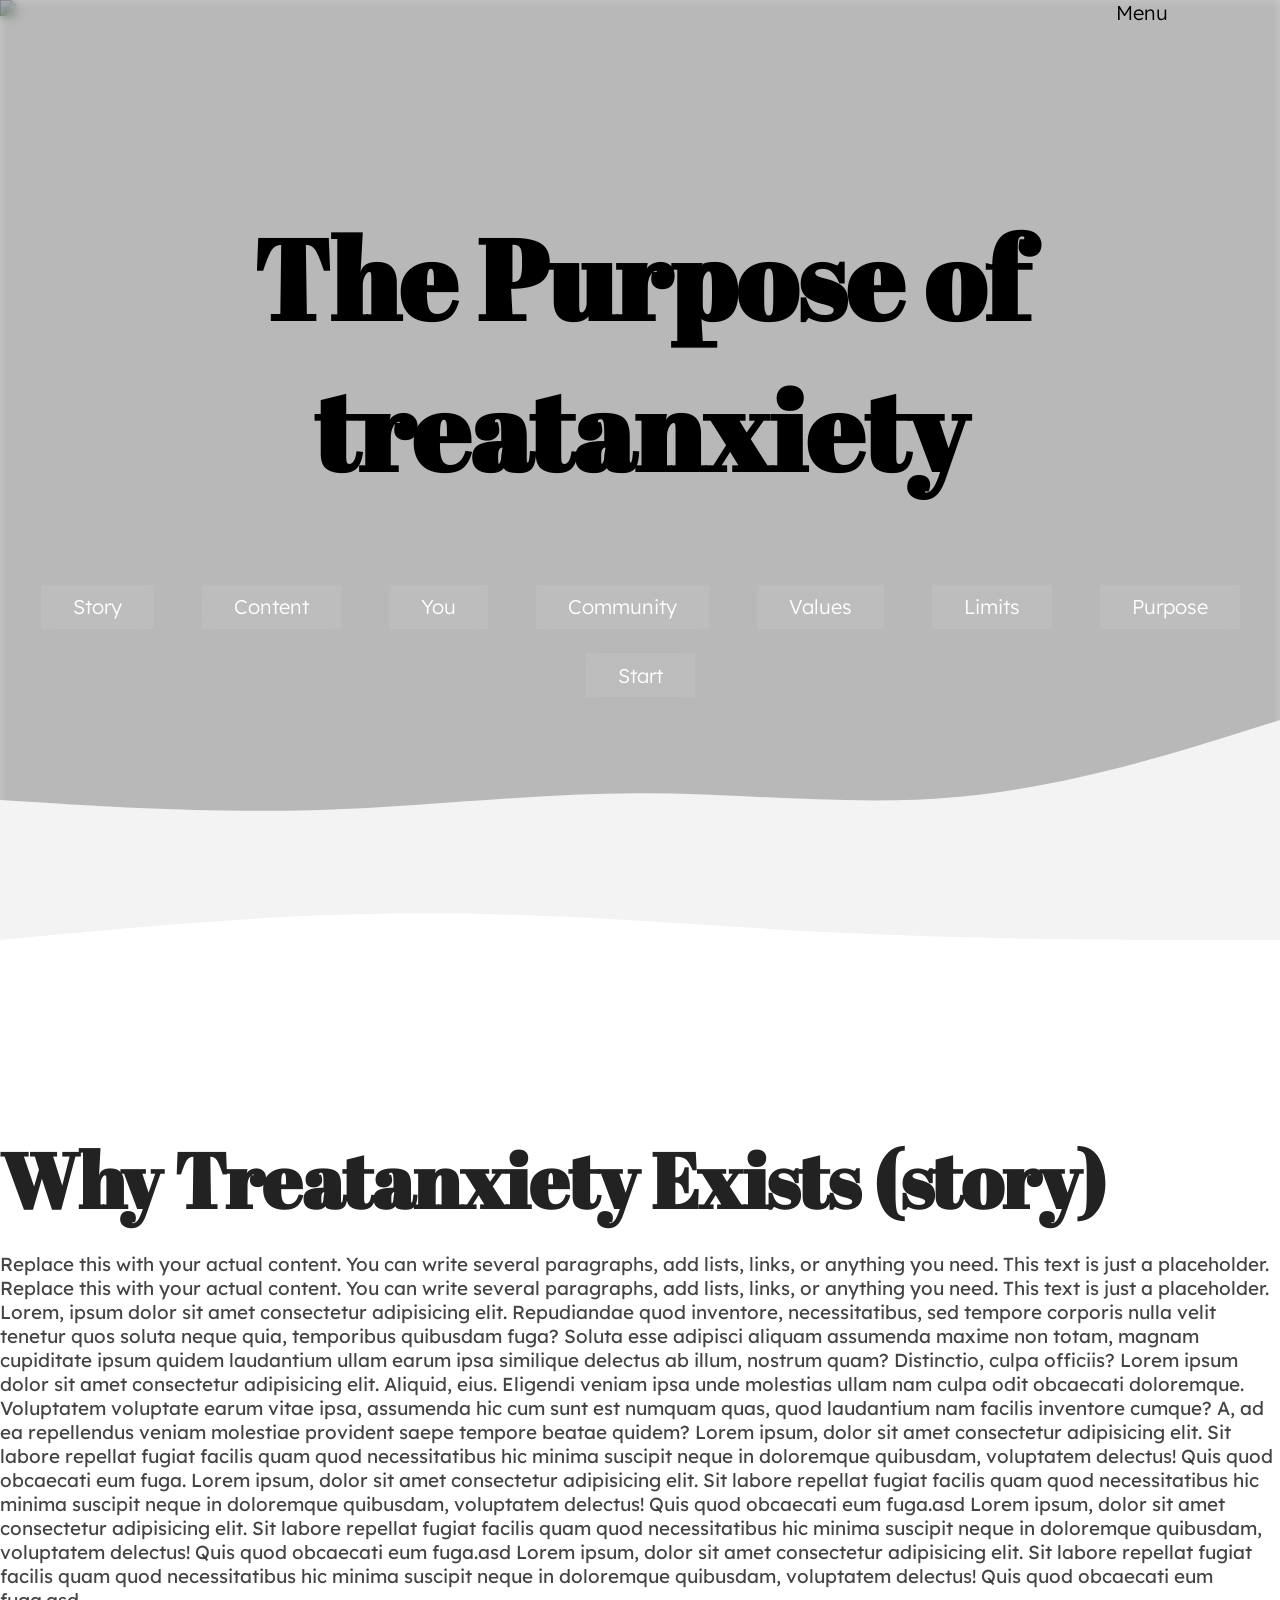
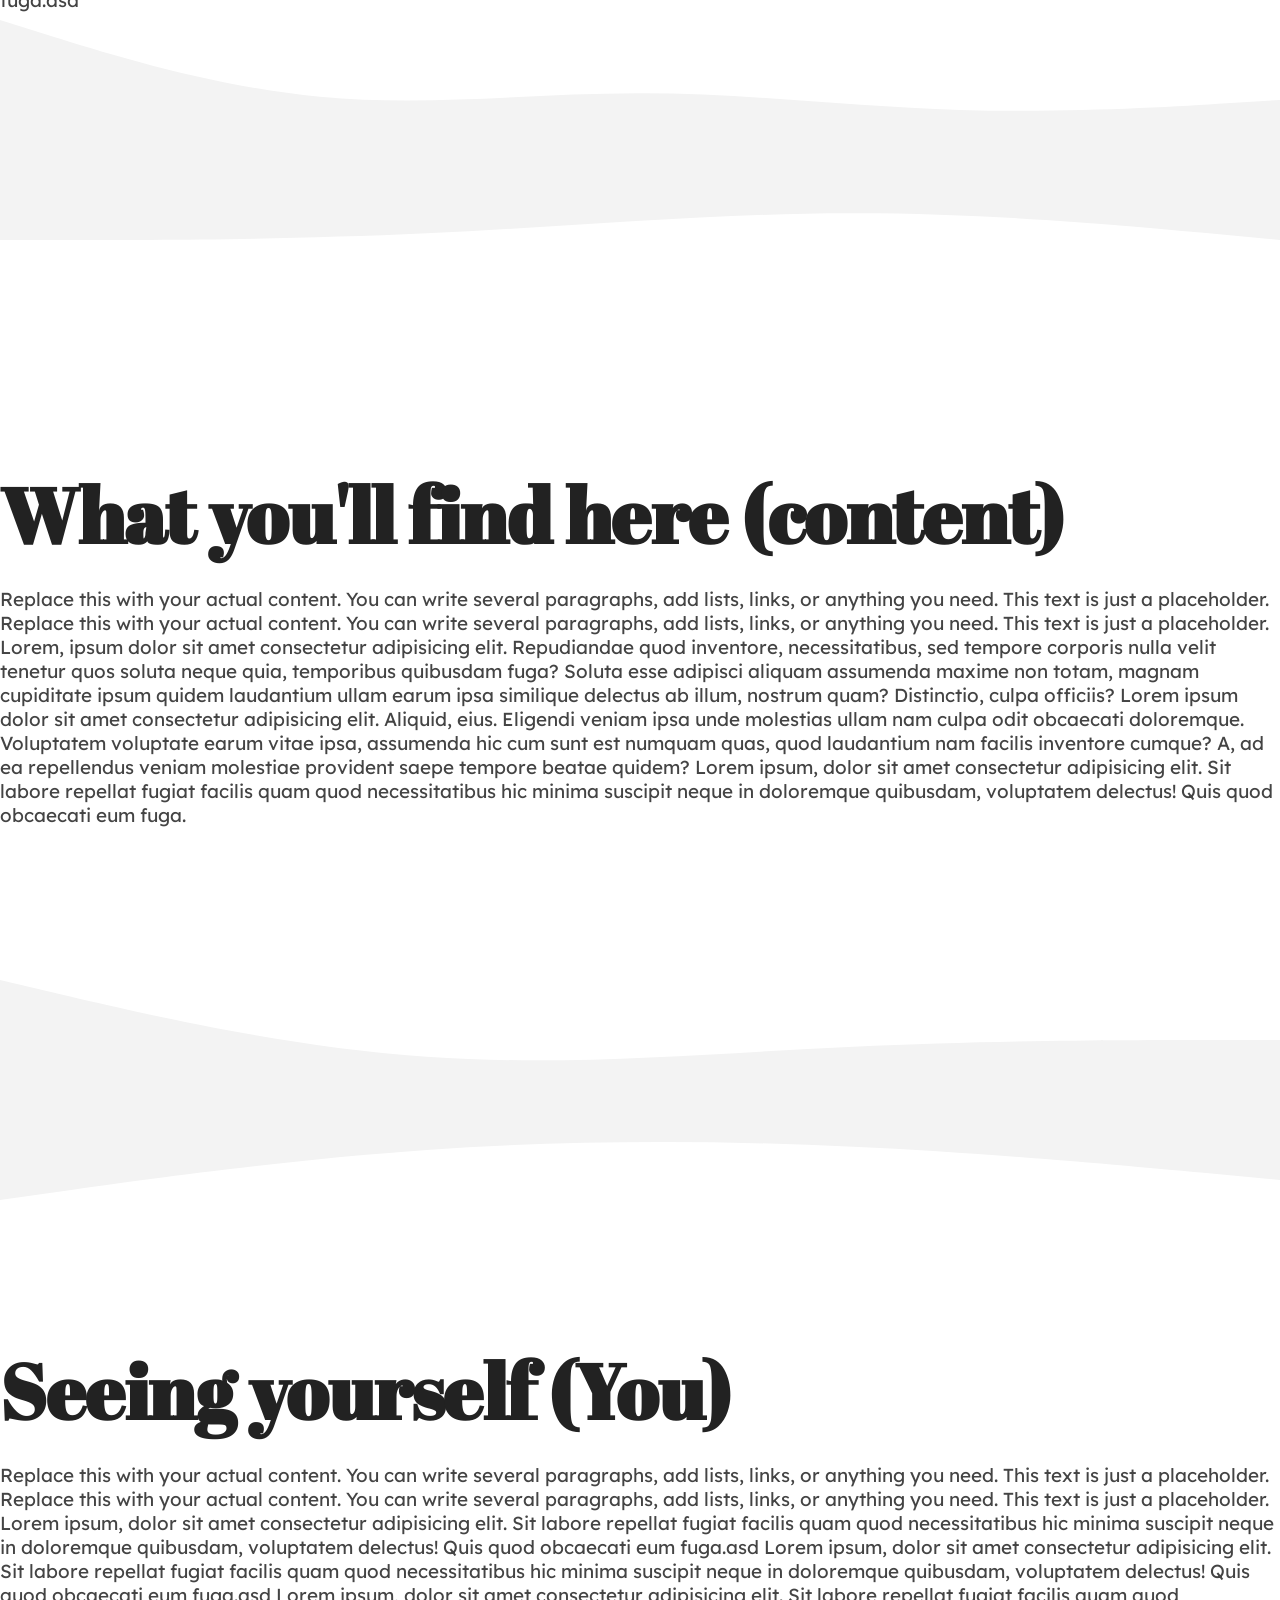
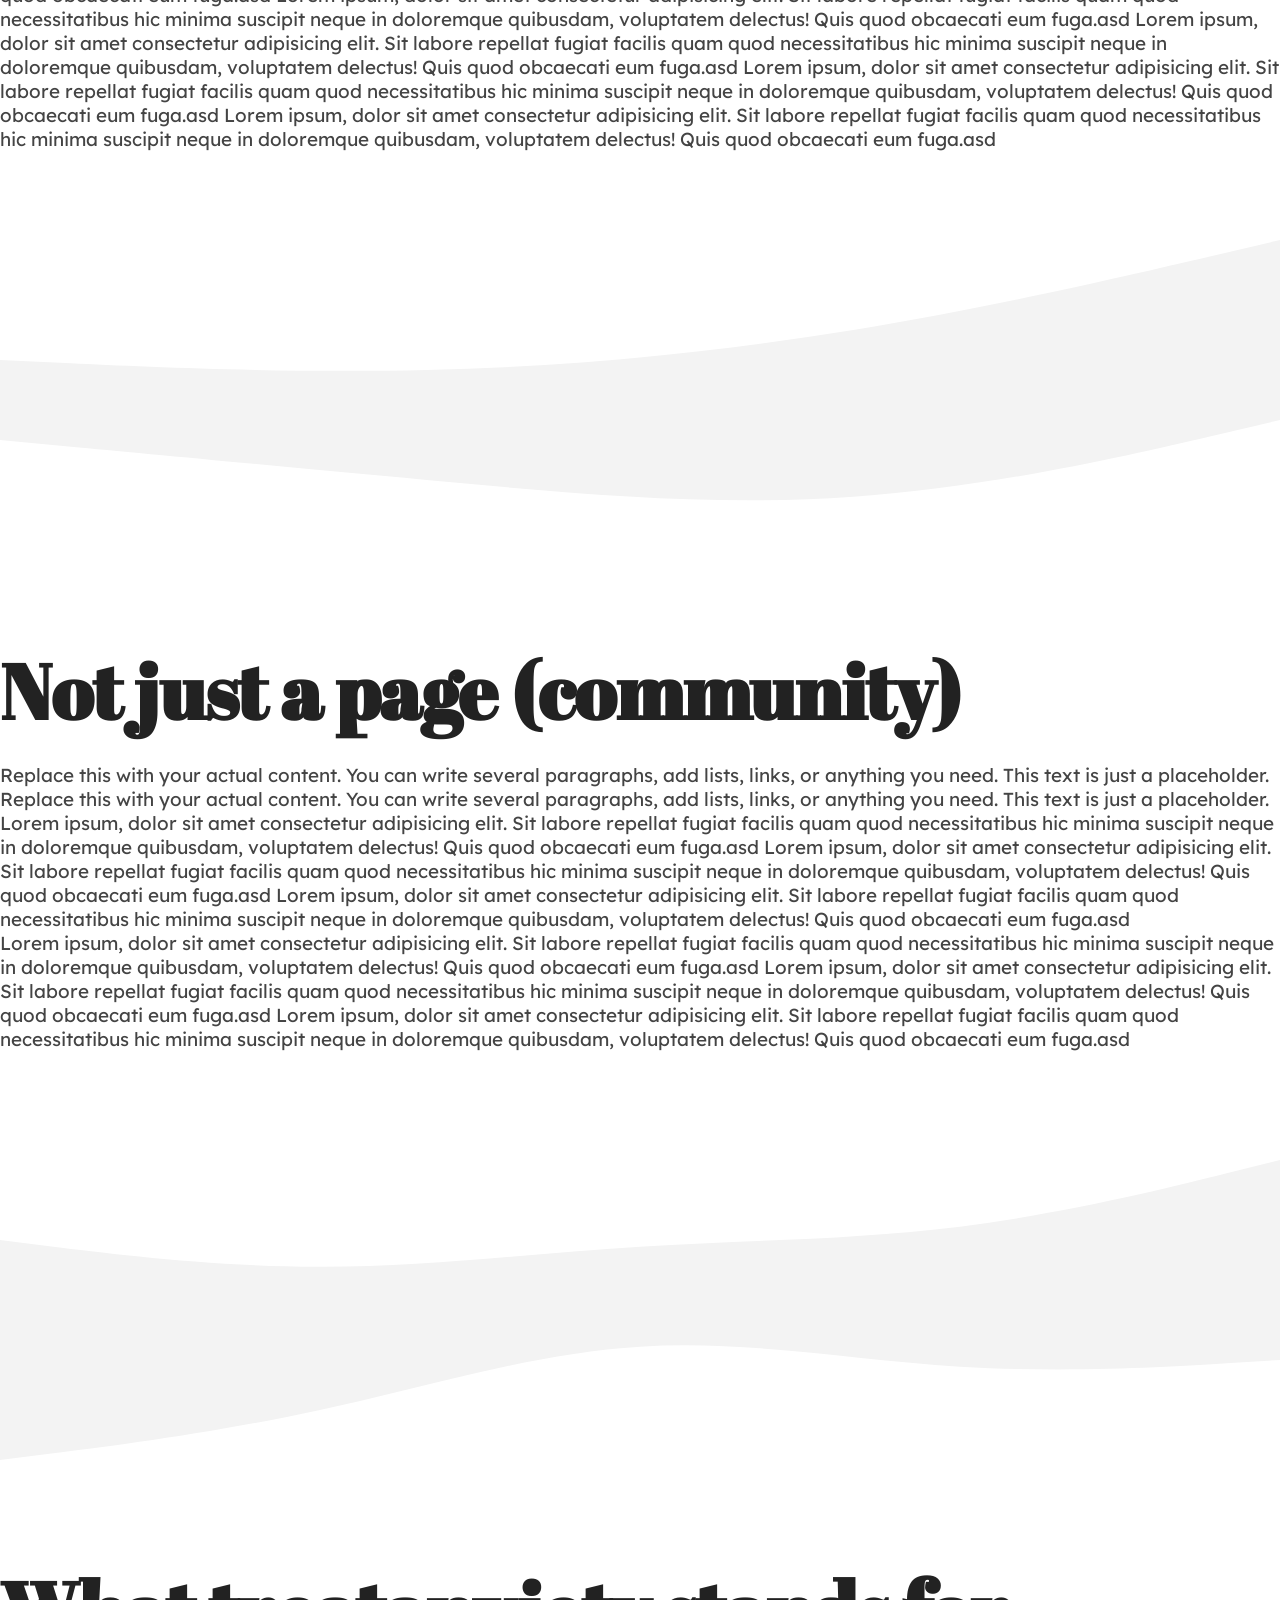
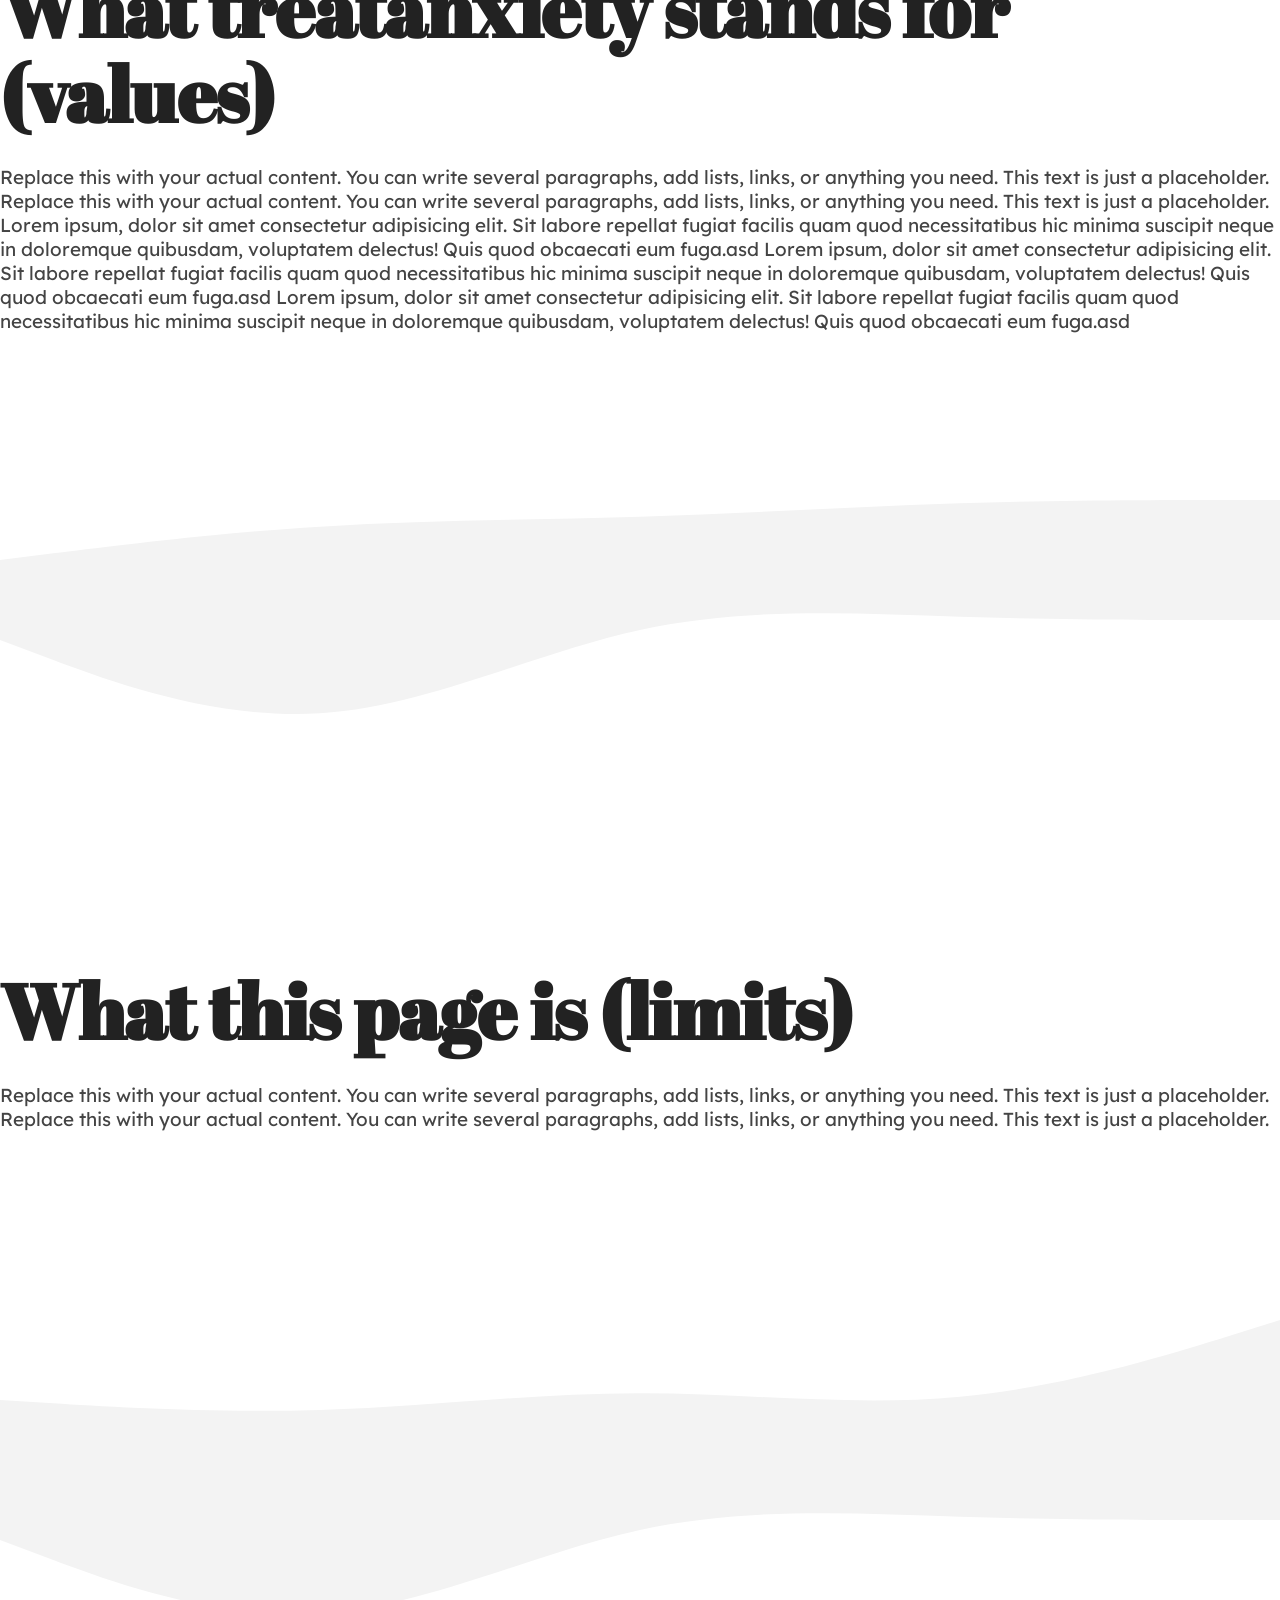
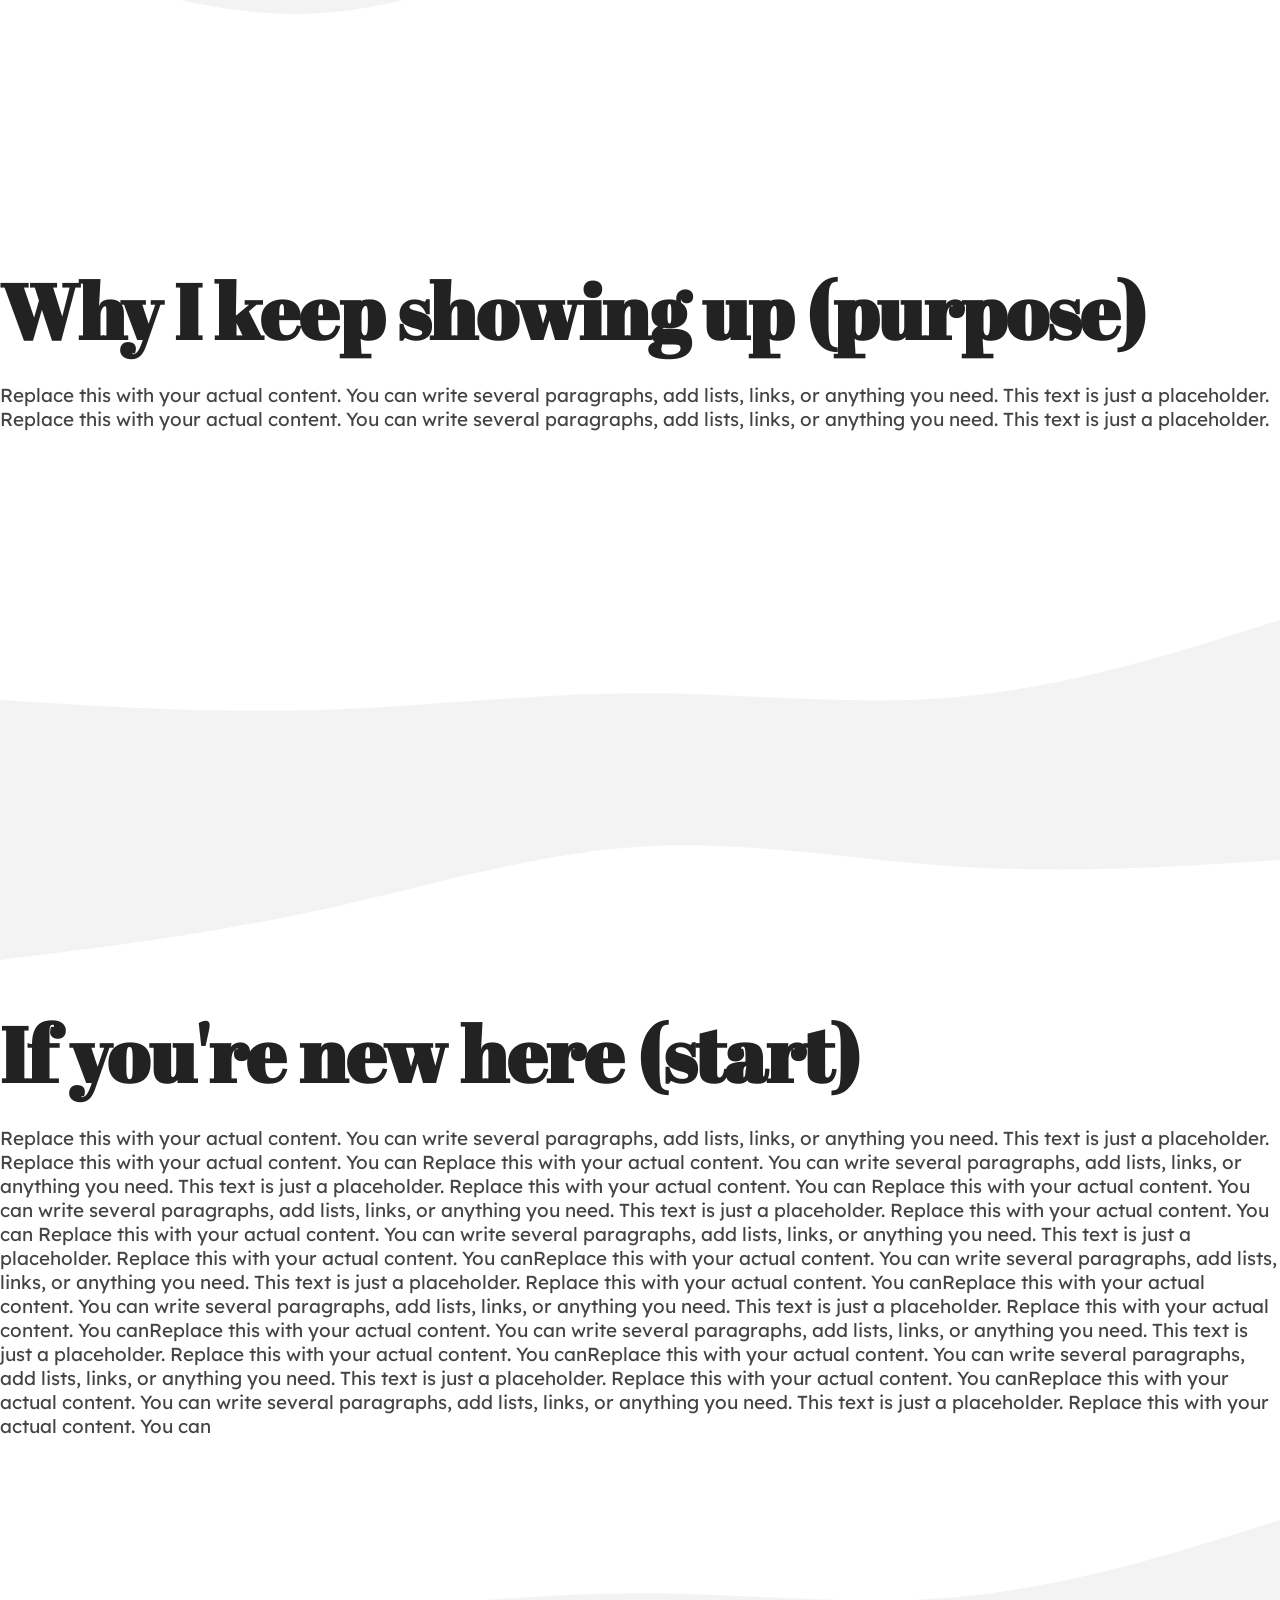
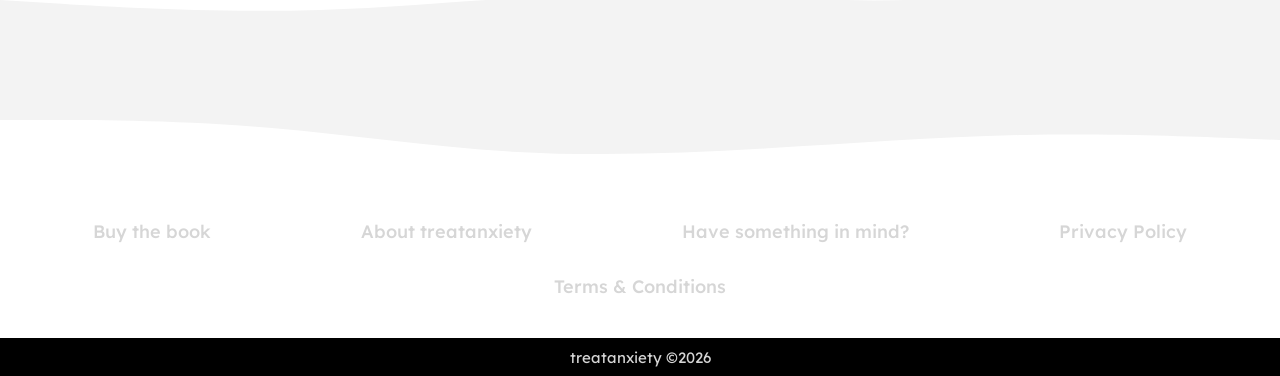
==== about.html @ 7ce5cda8 "Add files via upload" ====
<!DOCTYPE html>
<html lang="en">

<head>
    <meta charset="UTF-8" />
    <meta name="viewport" content="width=device-width, initial-scale=1.0" />
    <title>About</title>
    <link rel="preconnect" href="https://fonts.googleapis.com">
    <link rel="preconnect" href="https://fonts.gstatic.com" crossorigin>

    <link
        href="https://fonts.googleapis.com/css2?family=Abril+Fatface&family=Lexend+Deca:wght@100..900&family=Lobster&family=Quicksand:wght@300..700&display=swap"
        rel="stylesheet">
    <link rel="stylesheet" href="about.css">
</head>

<body>

    <div class="top-nav">
        <div class="wrapper">
            <div class="logo-icon">
                <a href="/">
                    <img src="/images/logo/logo-tra.png" alt="">
                </a>
            </div>

            <div class="right-icons">
                <div class="menu-dropdown-wrapper">
                    <a href="#" class="menu-trigger">Menu</a>
                    <div class="dropdown-menu">
                        <ul>
                            <li>
                                <a href="/book.html">Buy the book</a>
                            </li>
                            <li>
                                <a href="#">Read the blogs</a>
                            </li>
                            <li>
                                <a href="#">About treatanxiety</a>
                            </li>
                            <li>
                                <a href="/contact.html">Have something in mind?</a>
                            </li>
                            <!-- <div class="search-container">
                                <div class="blog-search">
                                    <input type="text">
                                    <input type="submit" value="Search">
                                </div>
                            </div>
                            <div class="search-icon">
                                <img src="/images/icons/search.png" alt="">
                            </div> -->
                        </ul>
                    </div>
                </div>


                <div class="instagram-icon">
                    <img src="/images/icons/instagram.png" alt="">
                </div>
            </div>

            <div class="mobile-menu-icon">
                <img src="images/icons/menu-icon.png" alt="">
            </div>

            <div class="mobile-menu-container">
                <div class="mobile-menu-levels">

                    <!-- Level 1 – what shows first -->
                    <div class="menu-level level-1">
                        <ul>
                            <li class="has-submenu">
                                <a href="#" class="submenu-trigger">Menu <span class="arrow">›</span></a>
                            </li>
                            <!-- <li class="search-item">
                                <div class="search-container">
                                    <div class="blog-search">
                                        <input type="text" placeholder="Search...">
                                        <input type="submit" value="Search">
                                    </div>
                                </div>
                            </li> -->
                            <div class="instagram-icon">
                                <img src="images/icons/instagram.png" alt="Instagram">
                            </div>
                        </ul>
                    </div>

                    <!-- Level 2 – only appears after clicking Menu › -->
                    <div class="menu-level level-2">
                        <ul>
                            <li class="back-item">
                                <a href="#" class="back-trigger"><span class="arrow">‹</span> Back</a>
                            </li>
                            <li><a href="/book.html">Buy the book</a></li>
                            <li><a href="#">Read the blogs</a></li>
                            <li><a href="#">About treatanxiety</a></li>
                            <li><a href="/contact.html">Have something in mind?</a></li>
                        </ul>
                    </div>

                </div>
            </div>

            <div class="menu-close-icon">
                <img src="images/icons/close.png" alt="Close">
            </div>

        </div>
    </div>

    <header class="hero">
        <img src="/images/img/about.jpg" alt="Background" class="background">

        <div class="hero-content">

            <h1>
                The Purpose of treatanxiety
            </h1>
            <div class="modals">
                <li>
                    <a href="#story">Story</a>
                </li>
                <li>
                    <a href="#content">Content</a>
                </li>
                <li>
                    <a href="#you">You</a>
                </li>
                <li>
                    <a href="#community">Community</a>
                </li>
                <li>
                    <a href="#values">Values</a>
                </li>
                <li>
                    <a href="#limits">Limits</a>

                </li>
                <li>
                    <a href="#purpose">Purpose</a>
                </li>
                <li>
                    <a href="#start">Start</a>

                </li>
            </div>
        </div>
        <div class="wave-bottom">
            <svg xmlns="http://www.w3.org/2000/svg" viewBox="0 0 1440 320" preserveAspectRatio="none">
                <path fill="#f3f3f3" fill-opacity="1"
                    d="M0,160L60,165.3C120,171,240,181,360,176C480,171,600,149,720,149.3C840,149,960,171,1080,154.7C1200,139,1320,85,1380,58.7L1440,32L1440,320L1380,320C1320,320,1200,320,1080,320C960,320,840,320,720,320C600,320,480,320,360,320C240,320,120,320,60,320L0,320Z">
                </path>
            </svg>
        </div>
    </header>

    <main>

        <section class="section" id="story">
            <div class="wave-top">
                <svg xmlns="http://www.w3.org/2000/svg" viewBox="0 0 1440 320" preserveAspectRatio="none">
                    <path fill="#f3f3f3" fill-opacity="1"
                        d="M0,64L80,53.3C160,43,320,21,480,21.3C640,21,800,43,960,53.3C1120,64,1280,64,1360,64L1440,64L1440,0L1360,0C1280,0,1120,0,960,0C800,0,640,0,480,0C320,0,160,0,80,0L0,0Z">
                    </path>
                </svg>
            </div>

            <div class="section-content" >
                <h2>Why Treatanxiety Exists (story)</h2>
                <p>Replace this with your actual content. You can write several paragraphs, add lists, links, or
                    anything you need. This text is just a placeholder. Replace this with your actual content. You can
                    write several paragraphs, add lists, links, or anything you need. This text is just a placeholder.
                    Lorem, ipsum dolor sit amet consectetur adipisicing elit. Repudiandae quod inventore,
                    necessitatibus, sed tempore corporis nulla velit tenetur quos soluta neque quia, temporibus
                    quibusdam fuga? Soluta esse adipisci aliquam assumenda maxime non totam, magnam cupiditate ipsum
                    quidem laudantium ullam earum ipsa similique delectus ab illum, nostrum quam? Distinctio, culpa
                    officiis?
                    Lorem ipsum dolor sit amet consectetur adipisicing elit. Aliquid, eius. Eligendi veniam ipsa unde
                    molestias ullam nam culpa odit obcaecati doloremque. Voluptatem voluptate earum vitae ipsa,
                    assumenda hic cum sunt est numquam quas, quod laudantium nam facilis inventore cumque? A, ad ea
                    repellendus veniam molestiae provident saepe tempore beatae quidem?
                    Lorem ipsum, dolor sit amet consectetur adipisicing elit. Sit labore repellat fugiat facilis quam quod necessitatibus hic minima suscipit neque in doloremque quibusdam, voluptatem delectus! Quis quod obcaecati eum fuga.
                      Lorem ipsum, dolor sit amet consectetur adipisicing elit. Sit labore repellat fugiat facilis quam quod necessitatibus hic minima suscipit neque in doloremque quibusdam, voluptatem delectus! Quis quod obcaecati eum fuga.asd
                      Lorem ipsum, dolor sit amet consectetur adipisicing elit. Sit labore repellat fugiat facilis quam quod necessitatibus hic minima suscipit neque in doloremque quibusdam, voluptatem delectus! Quis quod obcaecati eum fuga.asd
                      Lorem ipsum, dolor sit amet consectetur adipisicing elit. Sit labore repellat fugiat facilis quam quod necessitatibus hic minima suscipit neque in doloremque quibusdam, voluptatem delectus! Quis quod obcaecati eum fuga.asd
                </p>
            </div>
            <div class="wave-bottom">
                <svg xmlns="http://www.w3.org/2000/svg" viewBox="0 0 1440 320" preserveAspectRatio="none">
                    <path fill="#f3f3f3" fill-opacity="1" transform="scale(-1,1) translate(-1440,0)"
                        d="M0,160L60,165.3C120,171,240,181,360,176C480,171,600,149,720,149.3C840,149,960,171,1080,154.7C1200,139,1320,85,1380,58.7L1440,32L1440,320L1380,320C1320,320,1200,320,1080,320C960,320,840,320,720,320C600,320,480,320,360,320C240,320,120,320,60,320L0,320Z">
                    </path>
                </svg>
            </div>
        </section>
        <section class="section" id="content">
            <div class="wave-top">
                <div class="wave-top">
                    <svg xmlns="http://www.w3.org/2000/svg" viewBox="0 0 1440 320" preserveAspectRatio="none">
                        <path fill="#f3f3f3" fill-opacity="1" transform="scale(-1,1) translate(-1440,0)"
                            d="M0,64L80,53.3C160,43,320,21,480,21.3C640,21,800,43,960,53.3C1120,64,1280,64,1360,64L1440,64L1440,0L1360,0C1280,0,1120,0,960,0C800,0,640,0,480,0C320,0,160,0,80,0L0,0Z">
                        </path>
                    </svg>
                </div>

            </div>
            <div class="section-content">
                <h2>What you'll find here (content)</h2>
                <p>Replace this with your actual content. You can write several paragraphs, add lists, links, or
                    anything you need. This text is just a placeholder. Replace this with your actual content. You can
                    write several paragraphs, add lists, links, or anything you need. This text is just a placeholder.
                    Lorem, ipsum dolor sit amet consectetur adipisicing elit. Repudiandae quod inventore,
                    necessitatibus, sed tempore corporis nulla velit tenetur quos soluta neque quia, temporibus
                    quibusdam fuga? Soluta esse adipisci aliquam assumenda maxime non totam, magnam cupiditate ipsum
                    quidem laudantium ullam earum ipsa similique delectus ab illum, nostrum quam? Distinctio, culpa
                    officiis?
                    Lorem ipsum dolor sit amet consectetur adipisicing elit. Aliquid, eius. Eligendi veniam ipsa unde
                    molestias ullam nam culpa odit obcaecati doloremque. Voluptatem voluptate earum vitae ipsa,
                    assumenda hic cum sunt est numquam quas, quod laudantium nam facilis inventore cumque? A, ad ea
                    repellendus veniam molestiae provident saepe tempore beatae quidem?
                    Lorem ipsum, dolor sit amet consectetur adipisicing elit. Sit labore repellat fugiat facilis quam quod necessitatibus hic minima suscipit neque in doloremque quibusdam, voluptatem delectus! Quis quod obcaecati eum fuga.
                </p>
            </div>
            <div class="wave-bottom">
                <svg xmlns="http://www.w3.org/2000/svg" viewBox="0 0 1440 320" preserveAspectRatio="none">
                    <path fill="#f3f3f3" fill-opacity="1"
                        d="M0,128L80,154.7C160,181,320,235,480,250.7C640,267,800,245,960,234.7C1120,224,1280,224,1360,224L1440,224L1440,320L1360,320C1280,320,1120,320,960,320C800,320,640,320,480,320C320,320,160,320,80,320L0,320Z">
                    </path>
                </svg>
            </div>
        </section>
        <section class="section" id="you">
            <div class="wave-top">
                <svg xmlns="http://www.w3.org/2000/svg" viewBox="0 0 1440 320" preserveAspectRatio="none">
                    <path fill="#f3f3f3" fill-opacity="1"
                        d="M0,160L80,144C160,128,320,96,480,80C640,64,800,64,960,74.7C1120,85,1280,107,1360,117.3L1440,128L1440,0L1360,0C1280,0,1120,0,960,0C800,0,640,0,480,0C320,0,160,0,80,0L0,0Z">
                    </path>
                </svg>
            </div>
            <div class="section-content">
                <h2>Seeing yourself (You)</h2>
                <p>Replace this with your actual content. You can write several paragraphs, add lists, links, or
                    anything you need. This text is just a placeholder. Replace this with your actual content. You can
                    write several paragraphs, add lists, links, or anything you need. This text is just a placeholder.
                     Lorem ipsum, dolor sit amet consectetur adipisicing elit. Sit labore repellat fugiat facilis quam quod necessitatibus hic minima suscipit neque in doloremque quibusdam, voluptatem delectus! Quis quod obcaecati eum fuga.asd
                      Lorem ipsum, dolor sit amet consectetur adipisicing elit. Sit labore repellat fugiat facilis quam quod necessitatibus hic minima suscipit neque in doloremque quibusdam, voluptatem delectus! Quis quod obcaecati eum fuga.asd
                      Lorem ipsum, dolor sit amet consectetur adipisicing elit. Sit labore repellat fugiat facilis quam quod necessitatibus hic minima suscipit neque in doloremque quibusdam, voluptatem delectus! Quis quod obcaecati eum fuga.asd
                       Lorem ipsum, dolor sit amet consectetur adipisicing elit. Sit labore repellat fugiat facilis quam quod necessitatibus hic minima suscipit neque in doloremque quibusdam, voluptatem delectus! Quis quod obcaecati eum fuga.asd
                      Lorem ipsum, dolor sit amet consectetur adipisicing elit. Sit labore repellat fugiat facilis quam quod necessitatibus hic minima suscipit neque in doloremque quibusdam, voluptatem delectus! Quis quod obcaecati eum fuga.asd
                      Lorem ipsum, dolor sit amet consectetur adipisicing elit. Sit labore repellat fugiat facilis quam quod necessitatibus hic minima suscipit neque in doloremque quibusdam, voluptatem delectus! Quis quod obcaecati eum fuga.asd
                </p>
                </p>
                </p>
            </div>
            <div class="wave-bottom">
                <svg xmlns="http://www.w3.org/2000/svg" viewBox="0 0 1440 320" preserveAspectRatio="none">
                    <path fill="#f3f3f3" fill-opacity="1"
                        d="M0,256L80,261.3C160,267,320,277,480,272C640,267,800,245,960,208C1120,171,1280,117,1360,90.7L1440,64L1440,320L1360,320C1280,320,1120,320,960,320C800,320,640,320,480,320C320,320,160,320,80,320L0,320Z">
                    </path>
                </svg>
            </div>
        </section>
        <section class="section" id="community">
            <div class="wave-top">
                <svg xmlns="http://www.w3.org/2000/svg" viewBox="0 0 1440 320" preserveAspectRatio="none">
                    <path fill="#f3f3f3" fill-opacity="1"
                        d="M0,64L80,74.7C160,85,320,107,480,128C640,149,800,171,960,154.7C1120,139,1280,85,1360,58.7L1440,32L1440,0L1360,0C1280,0,1120,0,960,0C800,0,640,0,480,0C320,0,160,0,80,0L0,0Z">
                    </path>
                </svg>
            </div>
            <div class="section-content">
                <h2>Not just a page (community)</h2>
                <p>Replace this with your actual content. You can write several paragraphs, add lists, links, or
                    anything you need. This text is just a placeholder. Replace this with your actual content. You can
                    write several paragraphs, add lists, links, or anything you need. This text is just a placeholder.

                     Lorem ipsum, dolor sit amet consectetur adipisicing elit. Sit labore repellat fugiat facilis quam quod necessitatibus hic minima suscipit neque in doloremque quibusdam, voluptatem delectus! Quis quod obcaecati eum fuga.asd
                      Lorem ipsum, dolor sit amet consectetur adipisicing elit. Sit labore repellat fugiat facilis quam quod necessitatibus hic minima suscipit neque in doloremque quibusdam, voluptatem delectus! Quis quod obcaecati eum fuga.asd
                      Lorem ipsum, dolor sit amet consectetur adipisicing elit. Sit labore repellat fugiat facilis quam quod necessitatibus hic minima suscipit neque in doloremque quibusdam, voluptatem delectus! Quis quod obcaecati eum fuga.asd
                </p>
                 Lorem ipsum, dolor sit amet consectetur adipisicing elit. Sit labore repellat fugiat facilis quam quod necessitatibus hic minima suscipit neque in doloremque quibusdam, voluptatem delectus! Quis quod obcaecati eum fuga.asd
                      Lorem ipsum, dolor sit amet consectetur adipisicing elit. Sit labore repellat fugiat facilis quam quod necessitatibus hic minima suscipit neque in doloremque quibusdam, voluptatem delectus! Quis quod obcaecati eum fuga.asd
                      Lorem ipsum, dolor sit amet consectetur adipisicing elit. Sit labore repellat fugiat facilis quam quod necessitatibus hic minima suscipit neque in doloremque quibusdam, voluptatem delectus! Quis quod obcaecati eum fuga.asd
                </p>
                </p>
            </div>
            <div class="wave-bottom">
                <svg xmlns="http://www.w3.org/2000/svg" viewBox="0 0 1440 320" preserveAspectRatio="none">
                    <path fill="#f3f3f3" fill-opacity="1"
                        d="M0,224L60,234.7C120,245,240,267,360,266.7C480,267,600,245,720,234.7C840,224,960,224,1080,202.7C1200,181,1320,139,1380,117.3L1440,96L1440,320L1380,320C1320,320,1200,320,1080,320C960,320,840,320,720,320C600,320,480,320,360,320C240,320,120,320,60,320L0,320Z">
                    </path>
                </svg>
            </div>
        </section>
        <section class="section" id="values">
            <div class="wave-top">
                <svg xmlns="http://www.w3.org/2000/svg" viewBox="0 0 1440 320" preserveAspectRatio="none">
                    <path fill="#f3f3f3" fill-opacity="1"
                        d="M0,256L60,245.3C120,235,240,213,360,176C480,139,600,85,720,74.7C840,64,960,96,1080,106.7C1200,117,1320,107,1380,101.3L1440,96L1440,0L1380,0C1320,0,1200,0,1080,0C960,0,840,0,720,0C600,0,480,0,360,0C240,0,120,0,60,0L0,0Z">
                    </path>
                </svg>
            </div>
            <div class="section-content">

                <h2>What treatanxiety stands for (values)</h2>
                <p>Replace this with your actual content. You can write several paragraphs, add lists, links, or
                    anything you need. This text is just a placeholder. Replace this with your actual content. You can
                    write several paragraphs, add lists, links, or anything you need. This text is just a placeholder.
                     Lorem ipsum, dolor sit amet consectetur adipisicing elit. Sit labore repellat fugiat facilis quam quod necessitatibus hic minima suscipit neque in doloremque quibusdam, voluptatem delectus! Quis quod obcaecati eum fuga.asd
                      Lorem ipsum, dolor sit amet consectetur adipisicing elit. Sit labore repellat fugiat facilis quam quod necessitatibus hic minima suscipit neque in doloremque quibusdam, voluptatem delectus! Quis quod obcaecati eum fuga.asd
                      Lorem ipsum, dolor sit amet consectetur adipisicing elit. Sit labore repellat fugiat facilis quam quod necessitatibus hic minima suscipit neque in doloremque quibusdam, voluptatem delectus! Quis quod obcaecati eum fuga.asd
                </p>
                </p>
            </div>
            <div class="wave-bottom">
                <div class="wave-bottom">
                    <svg xmlns="http://www.w3.org/2000/svg" viewBox="0 0 1440 320" preserveAspectRatio="none">
                        <path fill="#f3f3f3" fill-opacity="1"
                            d="M0,256L60,245.3C120,235,240,213,360,202.7C480,192,600,192,720,186.7C840,181,960,171,1080,165.3C1200,160,1320,160,1380,160L1440,160L1440,320L1380,320C1320,320,1200,320,1080,320C960,320,840,320,720,320C600,320,480,320,360,320C240,320,120,320,60,320L0,320Z">
                        </path>
                    </svg>
                </div>
            </div>
        </section>
        <section class="section" id="limits">
            <div class="wave-top">
                <svg xmlns="http://www.w3.org/2000/svg" viewBox="0 0 1440 320" preserveAspectRatio="none">
                    <path fill="#f3f3f3" fill-opacity="1"
                        d="M0,64L60,96C120,128,240,192,360,181.3C480,171,600,85,720,48C840,11,960,21,1080,26.7C1200,32,1320,32,1380,32L1440,32L1440,0L1380,0C1320,0,1200,0,1080,0C960,0,840,0,720,0C600,0,480,0,360,0C240,0,120,0,60,0L0,0Z">
                    </path>
                </svg>
            </div>
            <div class="section-content">
                <h2>What this page is (limits)</h2>
                <p>Replace this with your actual content. You can write several paragraphs, add lists, links, or
                    anything you need. This text is just a placeholder. Replace this with your actual content. You can
                    write several paragraphs, add lists, links, or anything you need. This text is just a placeholder.
                </p>
            </div>
            <div class="wave-bottom">
                <svg xmlns="http://www.w3.org/2000/svg" viewBox="0 0 1440 320" preserveAspectRatio="none">
                    <path fill="#f3f3f3" fill-opacity="1"
                        d="M0,160L60,165.3C120,171,240,181,360,176C480,171,600,149,720,149.3C840,149,960,171,1080,154.7C1200,139,1320,85,1380,58.7L1440,32L1440,320L1380,320C1320,320,1200,320,1080,320C960,320,840,320,720,320C600,320,480,320,360,320C240,320,120,320,60,320L0,320Z">
                    </path>
                </svg>
            </div>
        </section>
        <section class="section" id="purpose">
            <div class="wave-top">
                <svg xmlns="http://www.w3.org/2000/svg" viewBox="0 0 1440 320" preserveAspectRatio="none">
                    <path fill="#f3f3f3" fill-opacity="1"
                        d="M0,64L60,96C120,128,240,192,360,181.3C480,171,600,85,720,48C840,11,960,21,1080,26.7C1200,32,1320,32,1380,32L1440,32L1440,0L1380,0C1320,0,1200,0,1080,0C960,0,840,0,720,0C600,0,480,0,360,0C240,0,120,0,60,0L0,0Z">
                    </path>
                </svg>
            </div>
            <div class="section-content">
                <h2>Why I keep showing up (purpose)</h2>
                <p>Replace this with your actual content. You can write several paragraphs, add lists, links, or
                    anything you need. This text is just a placeholder. Replace this with your actual content. You can
                    write several paragraphs, add lists, links, or anything you need. This text is just a placeholder.
                </p>
            </div>
            <div class="wave-bottom">
                <svg xmlns="http://www.w3.org/2000/svg" viewBox="0 0 1440 320" preserveAspectRatio="none">
                    <path fill="#f3f3f3" fill-opacity="1"
                        d="M0,160L60,165.3C120,171,240,181,360,176C480,171,600,149,720,149.3C840,149,960,171,1080,154.7C1200,139,1320,85,1380,58.7L1440,32L1440,320L1380,320C1320,320,1200,320,1080,320C960,320,840,320,720,320C600,320,480,320,360,320C240,320,120,320,60,320L0,320Z">
                    </path>
                </svg>
            </div>
        </section>
        <section class="section" id="start">
             <div class="wave-top">
                <svg xmlns="http://www.w3.org/2000/svg" viewBox="0 0 1440 320" preserveAspectRatio="none">
                    <path fill="#f3f3f3" fill-opacity="1"
                        d="M0,256L60,245.3C120,235,240,213,360,176C480,139,600,85,720,74.7C840,64,960,96,1080,106.7C1200,117,1320,107,1380,101.3L1440,96L1440,0L1380,0C1320,0,1200,0,1080,0C960,0,840,0,720,0C600,0,480,0,360,0C240,0,120,0,60,0L0,0Z">
                    </path>
                </svg>
            </div>
            
            <div class="section-content">
                <h2>If you're new here (start)</h2>
                <p>Replace this with your actual content. You can write several paragraphs, add lists, links, or
                    anything you need. This text is just a placeholder. Replace this with your actual content. You can
                    Replace this with your actual content. You can write several paragraphs, add lists, links, or
                    anything you need. This text is just a placeholder. Replace this with your actual content. You can
                    Replace this with your actual content. You can write several paragraphs, add lists, links, or
                    anything you need. This text is just a placeholder. Replace this with your actual content. You can
                    Replace this with your actual content. You can write several paragraphs, add lists, links, or
                    anything you need. This text is just a placeholder. Replace this with your actual content. You canReplace this with your actual content. You can write several paragraphs, add lists, links, or
                    anything you need. This text is just a placeholder. Replace this with your actual content. You canReplace this with your actual content. You can write several paragraphs, add lists, links, or
                    anything you need. This text is just a placeholder. Replace this with your actual content. You canReplace this with your actual content. You can write several paragraphs, add lists, links, or
                    anything you need. This text is just a placeholder. Replace this with your actual content. You canReplace this with your actual content. You can write several paragraphs, add lists, links, or
                    anything you need. This text is just a placeholder. Replace this with your actual content. You canReplace this with your actual content. You can write several paragraphs, add lists, links, or
                    anything you need. This text is just a placeholder. Replace this with your actual content. You can
                </p>
            </div>
             <div class="wave-bottom">
                <svg xmlns="http://www.w3.org/2000/svg" viewBox="0 0 1440 320" preserveAspectRatio="none">
                    <path fill="#f3f3f3" fill-opacity="1"
                        d="M0,160L60,165.3C120,171,240,181,360,176C480,171,600,149,720,149.3C840,149,960,171,1080,154.7C1200,139,1320,85,1380,58.7L1440,32L1440,320L1380,320C1320,320,1200,320,1080,320C960,320,840,320,720,320C600,320,480,320,360,320C240,320,120,320,60,320L0,320Z">
                    </path>
                </svg>
            </div>
        </section>




    </main>

    <button id="back-to-top" aria-label="Back to top of page" title="Back to top">
    ↑
</button>


    <!-- Faq -->

    <footer>
        <div class="wave-footer">
            <svg xmlns="http://www.w3.org/2000/svg" viewBox="0 0 1440 320" preserveAspectRatio="none">
                <path fill="#f3f3f3" fill-opacity="1"
                    d="M0,64L48,64C96,64,192,64,288,85.3C384,107,480,149,576,165.3C672,181,768,171,864,154.7C960,139,1056,117,1152,112C1248,107,1344,117,1392,122.7L1440,128L1440,0L1392,0C1344,0,1248,0,1152,0C1056,0,960,0,864,0C768,0,672,0,576,0C480,0,384,0,288,0C192,0,96,0,48,0L0,0Z">
                </path>
            </svg>
        </div>

        <div class="wrapper-footer">
            <div class="footer-container">
                <div class="links">
                    <a href="/book.html">Buy the book</a>
                    <a href="/about.html">About treatanxiety</a>
                    <a href="/contact.html">Have something in mind?</a>
                    <a href="/privacy.html">Privacy Policy</a>
                    <a href="/terms.html">Terms & Conditions</a>
                </div>


                <div class="copy-write-bottom">
                    <p>treatanxiety &copy;2026</p>
                    <div class="footer-logo">
                        <img src="/images/logo/logo-tra.png" alt="">
                    </div>
                </div>
            </div>
        </div>
    </footer>

    <script src="about.js"></script>


</body>

</html>
---- about.css ----
* {
    margin: 0;
    padding: 0;
    box-sizing: border-box;
}

body {
    color: #000000;
    min-height: 100vh;
    font-family: "Lexend Deca", sans-serif;
}

html.no-scroll,
body.no-scroll {
    overflow: hidden;
    height: 100%;
}


.top-nav {
    position: fixed;
    left: 0;
    right: 0;
    padding: 4px 0;
    padding: 0 30px 0 30px;
    height: 90px;
    z-index: 200;
}

.top-nav .wrapper {
    display: flex;
    width: 100%;
    margin: 0 auto;
    justify-content: space-between;
    align-items: center;

}

.menu-dropdown-wrapper {
    position: relative;
    margin-right: 32px;
}

.menu-trigger {
    font-size: 20px;
    color: #000000;
    font-weight: 300;
    text-decoration: none;
    cursor: pointer;
    transition: opacity 0.2s;
    display: inline-block;
}

.dropdown-menu {
    display: none;
    position: absolute;
    top: 85%;
    right: -20px;
    background-color: #ACABAB;
    min-width: 300px;
    padding: 25px 0;
    z-index: 999;
    visibility: hidden;
    opacity: 0;
    pointer-events: none;
    transform: translateY(-6px);
    margin-top: 5px;
    font-family: "Quicksand", sans-serif;
    font-weight: 600;
}

.menu-dropdown-wrapper:hover .dropdown-menu {
    display: block;
    visibility: visible;
    opacity: 1;
    pointer-events: auto;
    transform: translateY(0);
}

.dropdown-menu ul {
    display: flex;
    flex-direction: column;
    justify-content: center;
    align-items: flex-end;
    list-style: none;
    margin: 0;
    padding: 0;
}

.dropdown-menu li {
    list-style: none;
    margin: 5px;
}

.dropdown-menu a {
    display: block;
    color: #222;
    margin-right: 20px;
    text-decoration: none;
    font-size: 20px;
    transition: background-color 0.2s;
}


.logo-icon img {
    width: 100px;
}

.top-nav .search-icon {
    cursor: pointer;
}

.top-nav .right-icons {
    display: flex;
    align-items: center;
    justify-content: space-between;
    margin-right: 50px;
}

.top-nav .right-icons .search-icon {
    margin-right: 20px;
}


.top-nav .right-icons {
    position: relative;
}

.top-nav .search-container {
    position: absolute;
    right: 0;
    opacity: 0;
    pointer-events: none;
    transition: 400ms;
}

.top-nav .search-container input[type="text"] {
    padding: 8px 24px;
    border: 0;
}

.top-nav .search-container input[type="submit"] {
    padding: 8px 24px;
    border: 0;
}

.top-nav .search-container.active {
    position: absolute;
    opacity: 1;
    pointer-events: auto;
}

.instagram-icon {
    filter: brightness(0) invert(0);
}

/* Hidden Items */

.mobile-menu-icon,
.mobile-menu-container,
.menu-close-icon {
    display: none;
}


@media (max-width: 1000px) {


    .right-icons .instagram-icon {
        display: none;
    }

    .wrapper {
        width: 100%;
        padding: 0 16px;
    }

    .top-nav .mobile-menu-icon {
        display: block;
        cursor: pointer;
        filter: brightness(0) invert(0);
    }

    .top-nav .menu-dropdown-wrapper {
        display: none;
    }

    .mobile-menu-container {
        position: fixed;
        inset: 0;
        z-index: 200;
        background-color: #fff;
        opacity: 0;
        pointer-events: none;
        transition: opacity 0.4s ease;
        top: -100%;
        display: flex;
        overflow: hidden;
    }

    .mobile-menu-container.active {
        opacity: 1;
        pointer-events: auto;
        top: 0;
        overflow: hidden;
    }

    .mobile-menu-levels {
        display: flex;
        width: 200%;
        height: 100%;
        transition-delay: .2s;
        transition: all .4s ease-in-out;

    }

    .menu-level {
        display: flex;
        justify-content: center;
        align-items: center;
        flex: 0 0 100%;
        width: 100%;
        height: 100%;
        padding: 70px 20px 40px;
        box-sizing: border-box;
    }

    .menu-level ul {
        list-style: none;
        margin: 0;
        padding: 0;
        text-align: center;
    }

    .menu-level li {
        margin: 30px 0;
    }

    .menu-level a {
        color: #ccc;
        font-size: 35px;
        text-decoration: none;
        display: block;
    }

    /* Level 1 styling */
    .submenu-trigger {
        font-size: 28px;
        font-weight: 400;
    }

    .has-submenu .arrow {
        font-size: 60px;
        margin-left: 10px;


    }

    /* Level 2 styling */
    .back-item a {
        font-size: 35px;
        display: inline-flex;
        align-items: center;
        color: #ccc;
        margin-bottom: 0px;
    }

    .back-item .arrow {
        margin-right: 14px;
        margin-left: 0;
        font-size: 60px;
        margin-bottom: 10px;
    }

    /* Search */
    /* .search-item {
        margin: 50px 0 70px;
    }

    .top-nav .search-container {
        position: absolute;
        opacity: 1;
        pointer-events: auto;
        width: 90%;
        max-width: 100%;
    }

    .blog-search {
        display: flex;
        background-color: red;

    }

    .blog-search input[type="text"] {
        flex: 1;
        font-size: 20px;
        border: 1px solid #ccc;
        border-right: none;
        border-radius: 6px 0 0 6px;
    }

    .blog-search input[type="submit"] {
        padding: 14px 26px;
        font-size: 17px;
        background: #222;
        color: #fff;
        border: none;
        border-radius: 0 6px 6px 0;
        cursor: pointer;
    } */

    /* Instagram icon centered */
    .instagram-icon {
        text-align: center;
        filter: brightness(0) invert(0);
    }

    .mobile-menu-container.active.show-submenu .mobile-menu-levels {
        transform: translateX(-100%);
    }

    .top-nav .menu-close-icon {
        display: none;
        position: fixed;
        top: 15px;
        right: 40px;
        z-index: 300;
        width: 50px;
        height: 50px;
        align-items: center;
        justify-content: center;
        filter: brightness(0) invert(0);

        cursor: pointer;
    }

    .mobile-menu-container.active+.menu-close-icon {
        display: flex;
    }

}


.hero {
    position: relative;
    color: white;
    height: 100vh;
    display: flex;
    flex-direction: column;
    justify-content: center;
    align-items: center;
    text-align: center;
    overflow: hidden;
}

.hero img.background {
    position: absolute;
    inset: 0;
    width: 100%;
    height: 100%;
    object-fit: cover;
    opacity: 1;
}

.hero::after {
    content: '';
    position: absolute;
    inset: 0;
    background: rgba(0, 0, 0, .2);
    backdrop-filter: blur(5px);
    filter: grayscale(50%) brightness(90%);
    pointer-events: none;
    z-index: 1;

}

.hero-content {
    position: relative;
    z-index: 2;
}

.hero h1 {
    font-family: 'Abril Fatface', serif;
    font-size: clamp(3.5rem, 9vw, 7rem);
    margin-bottom: 5rem;
    color: #000000;
    text-align: center;
}

.modals {
    list-style: none;
    margin: 0;
    padding: 0;
    display: flex;
    flex-wrap: wrap;
    justify-content: center;
    gap: 1.5rem 3rem;
    max-width: 100%;
    margin: 0 auto;
}

.modals li {
    margin: 0;
}

.modals a {
    display: inline-block;
    color: white;
    font-family: "Lexend Deca", sans-serif;
    font-size: clamp(1rem, 2.5vw, 1.25rem);
    font-weight: 300;
    text-decoration: none;
    padding: 0.6rem 2rem;
    transition: all 0.22s ease;
    background: rgba(255, 255, 255, 0.08);
    backdrop-filter: blur(5px);
    -webkit-backdrop-filter: blur(4px);
}

.modals a:hover,
.modals a:focus {
    background: rgba(255, 255, 255, 0.22);
    transform: translateY(-1px);
    color: #000;
}

.modals a {
    position: relative;
}

.modals a::after {
    content: '';
    position: absolute;
    width: 0;
    height: 2px;
    bottom: 0;
    left: 50%;
    background: #f3f3f3;
    transition: width 0.3s ease, left 0.3s ease;
}

.modals a:hover::after {
    width: 100%;
    left: 0;
}





.section:nth-child(1) {
    padding-top: 50px;
}

.section:nth-last-child(1) {
    padding-bottom: 50px;
}


.section {
    display: flex;
    justify-content: center;
    align-items: center;
    flex-direction: column;
    position: relative;
    background: #fff;
    margin: 0 auto;
    width: 100%;
    min-height: 100vh;
}



.section-content {
    max-width: 1300px;
    position: relative;
    z-index: 3;
}

.section h2 {
    font-family: 'Abril Fatface', serif;
    font-size: clamp(2.6rem, 6vw, 4.8rem);
    color: #222;
    margin-bottom: 1.8rem;
    letter-spacing: -0.5px;
    line-height: 1.1;
    text-align: flex-start;
}

.section p,
.section div {
    font-size: 1.18rem;
    color: #444;
}


/* .section:not(:last-child) {
    border-bottom: 1px solid #000000;

} */

.wave-bottom {
    position: absolute;
    bottom: 0;
    left: 0;
    width: 100%;
    height: 200px;
    z-index: 3;
    pointer-events: none;
    overflow: hidden;
}

.wave-bottom svg {
    position: absolute;
    bottom: 0;
    left: 0;
    width: 100%;
    height: 100%;
}

.wave-top {
    position: absolute;
    bottom: 0;
    top: 0;
    left: 0;
    width: 100%;
    height: 200px;
    z-index: 3;
    pointer-events: none;
    overflow: hidden;
}

.wave-top svg {
    position: absolute;
    bottom: 0;
    left: 0;
    width: 100%;
    height: 100%;
}

.wave-footer {
    position: relative;
    bottom: 0;
    width: 100%;
    height: 100px;
    z-index: 3;
    pointer-events: none;

}

.wave-footer svg {
    position: relative;
    bottom: 0;
    left: 0;
    width: 100%;
    height: 100%;
}

/* Back to Top Button */
#back-to-top {
    position: fixed;
    background-color: #000;
    bottom: 30px;
    right: 30px;
    width: 50px;
    height: 50px;
    border-radius: 50%;
    color: white;
    font-size: 1.8rem;
    font-weight: bold;
    border: none;
    cursor: pointer;
    display: flex;
    align-items: center;
    justify-content: center;
    opacity: 0;
    visibility: hidden;
    transform: translateY(20px);
    transition: all 0.4s ease;
    z-index: 999;
    box-shadow: 0 4px 12px rgba(0, 0, 0, 0.25);
}

#back-to-top:hover {
    background: rgba(34, 34, 34, 0.95);
    transform: translateY(0);
    box-shadow: 0 6px 20px rgba(0, 0, 0, 0.35);
}

#back-to-top.show {
    opacity: 1;
    visibility: visible;
    transform: translateY(0);
}

/* On very small screens, make it smaller / adjust position */
@media (max-width: 768px) {
    #back-to-top {
        width: 44px;
        height: 44px;
        font-size: 1.5rem;
        bottom: 20px;
        right: 20px;
    }
}

@media (max-width: 768px) {
    .section {
        padding: 4rem 5% 5rem;
    }

    .hero {
        height: 100vh;
        min-height: 480px;
    }

    .modals {
        gap: 1.2rem 1.8rem;
        padding: 0 5%;
    }

    .modals a {
        font-size: clamp(0.95rem, 3.8vw, 1.1rem);
        padding: 0.5rem 0.9rem;
    }

}

@media (max-width: 1200px) {
    .wave-bottom {
        height: 100px;
    }

}

@media (max-width: 480px) {

    .hero h1 {
        padding: 20px
    }

    .modals {
        gap: 0.9rem 1.4rem;
        justify-content: center;
    }

    .modals a {
        padding: 0.45rem 0.8rem;
    }

    .section-content h2 {
        padding: 5px;
    }

    .section-content p {
        padding: 5px;
    }




}


footer {
    border-top: none;
    position: relative;
    background-color: #fff;
    overflow: hidden;
}




.wrapper-footer {
    width: 100%;
    /* max-width: 1200px; */
    margin: 0 auto;
    position: relative;
    z-index: 1;
}


.footer-container {
    display: flex;
    flex-direction: column;
    align-items: center;
    gap: 40px;
    margin-top: 20px;

}

.links {
    display: flex;
    flex-wrap: wrap;
    justify-content: center;
    gap: 32px 150px;
    font-size: clamp(1rem, 4vw, 1.125rem);
    color: #333;
    font-weight: 500;
}

.links a {
    color: #d6d6d6;
    text-decoration: none;
    transition: color 0.25s ease, transform 0.2s ease;
}

.links a:hover {
    color: #000;
    transform: translateY(-2px);
}

.copy-write-bottom {
    display: flex;
    flex-wrap: wrap;
    /* padding: 10px 10px; */
    justify-content: center;
    align-items: center;
    font-size: 15px;
    color: #d6d6d6;
    font-weight: 400;
    background-color: #000;
    width: 100%;
}

.footer-logo img {
    height: 38px;
    width: auto;
    display: block;
}

@media (max-width: 768px) {

    .links {
        flex-direction: column;
        gap: 20px;
        text-align: center;
    }

    .copy-write-bottom {
        flex-direction: row;
        gap: 16px;
        text-align: center;
        margin: 20px 0 0 0;
    }

    .footer-logo img {
        height: 30px;
    }



    .footer-container {
        gap: 10px;
        /* margin-top: 30px; */
    }
}
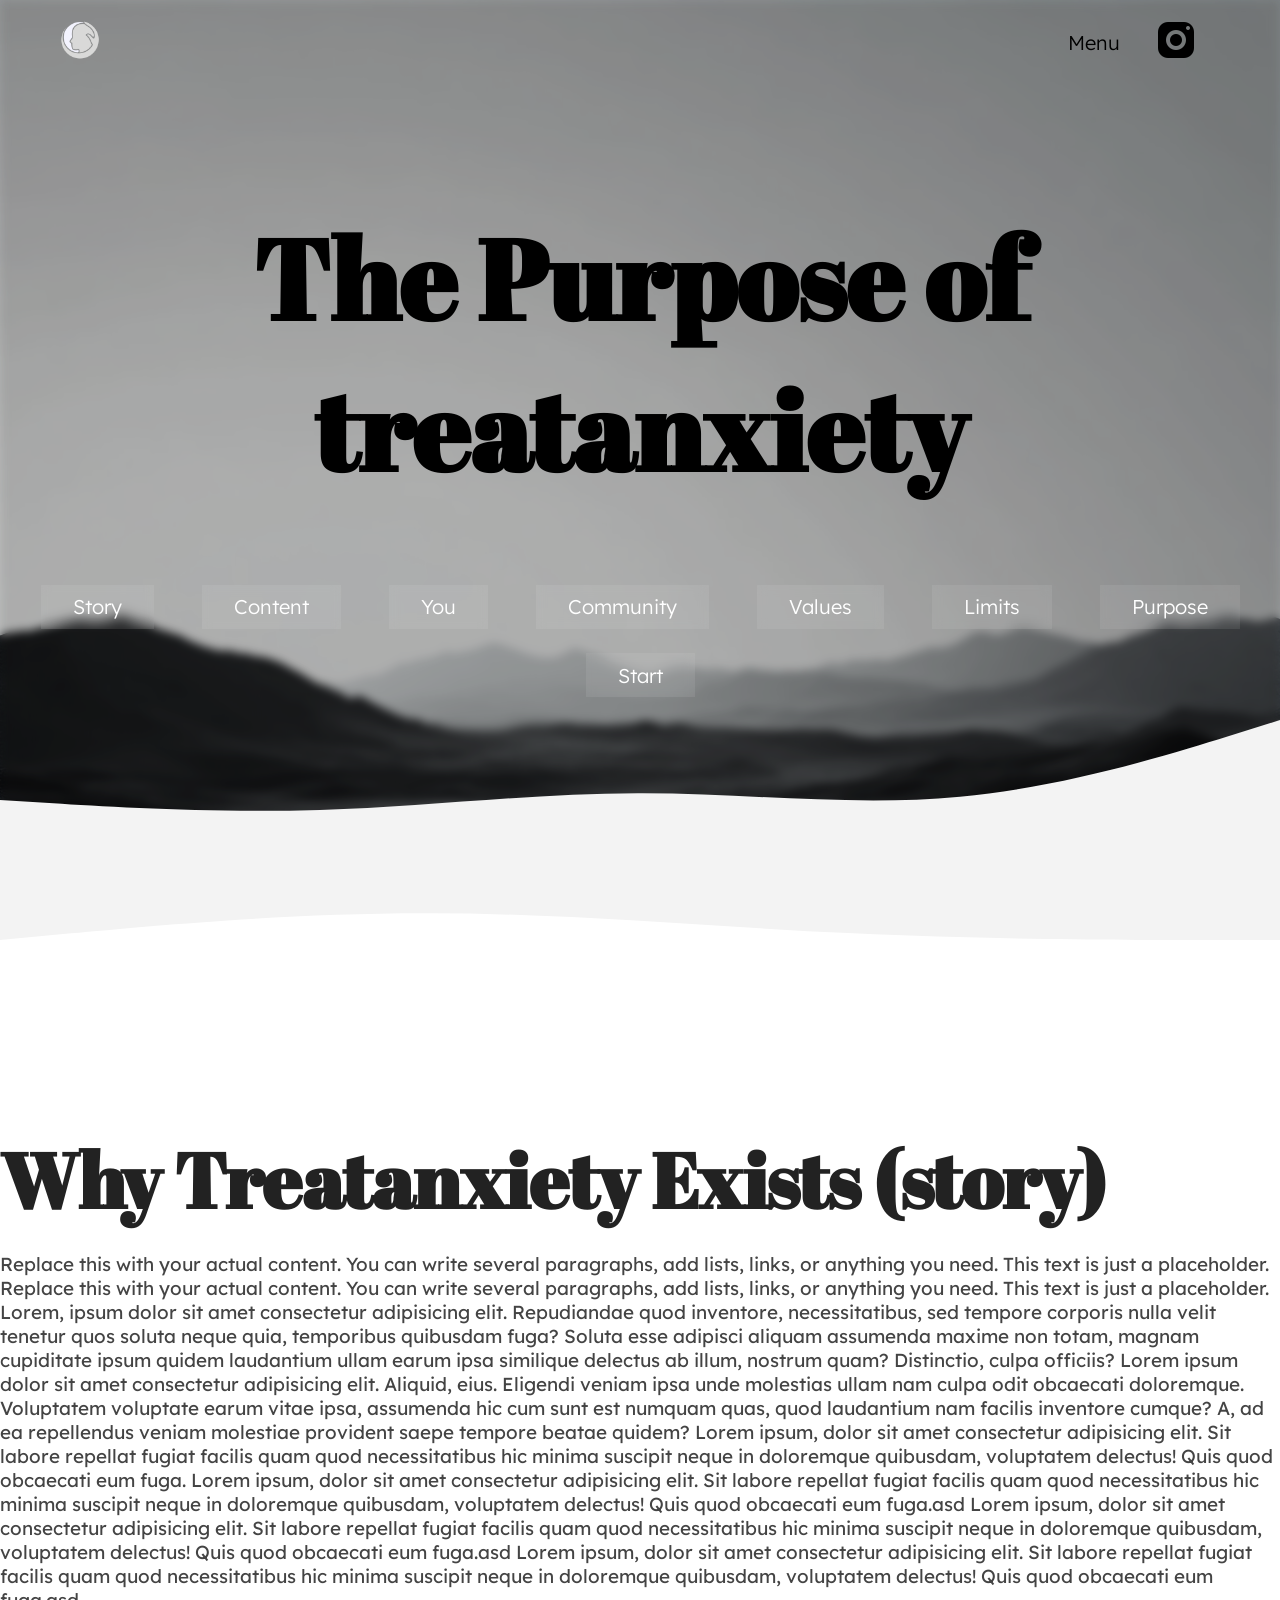
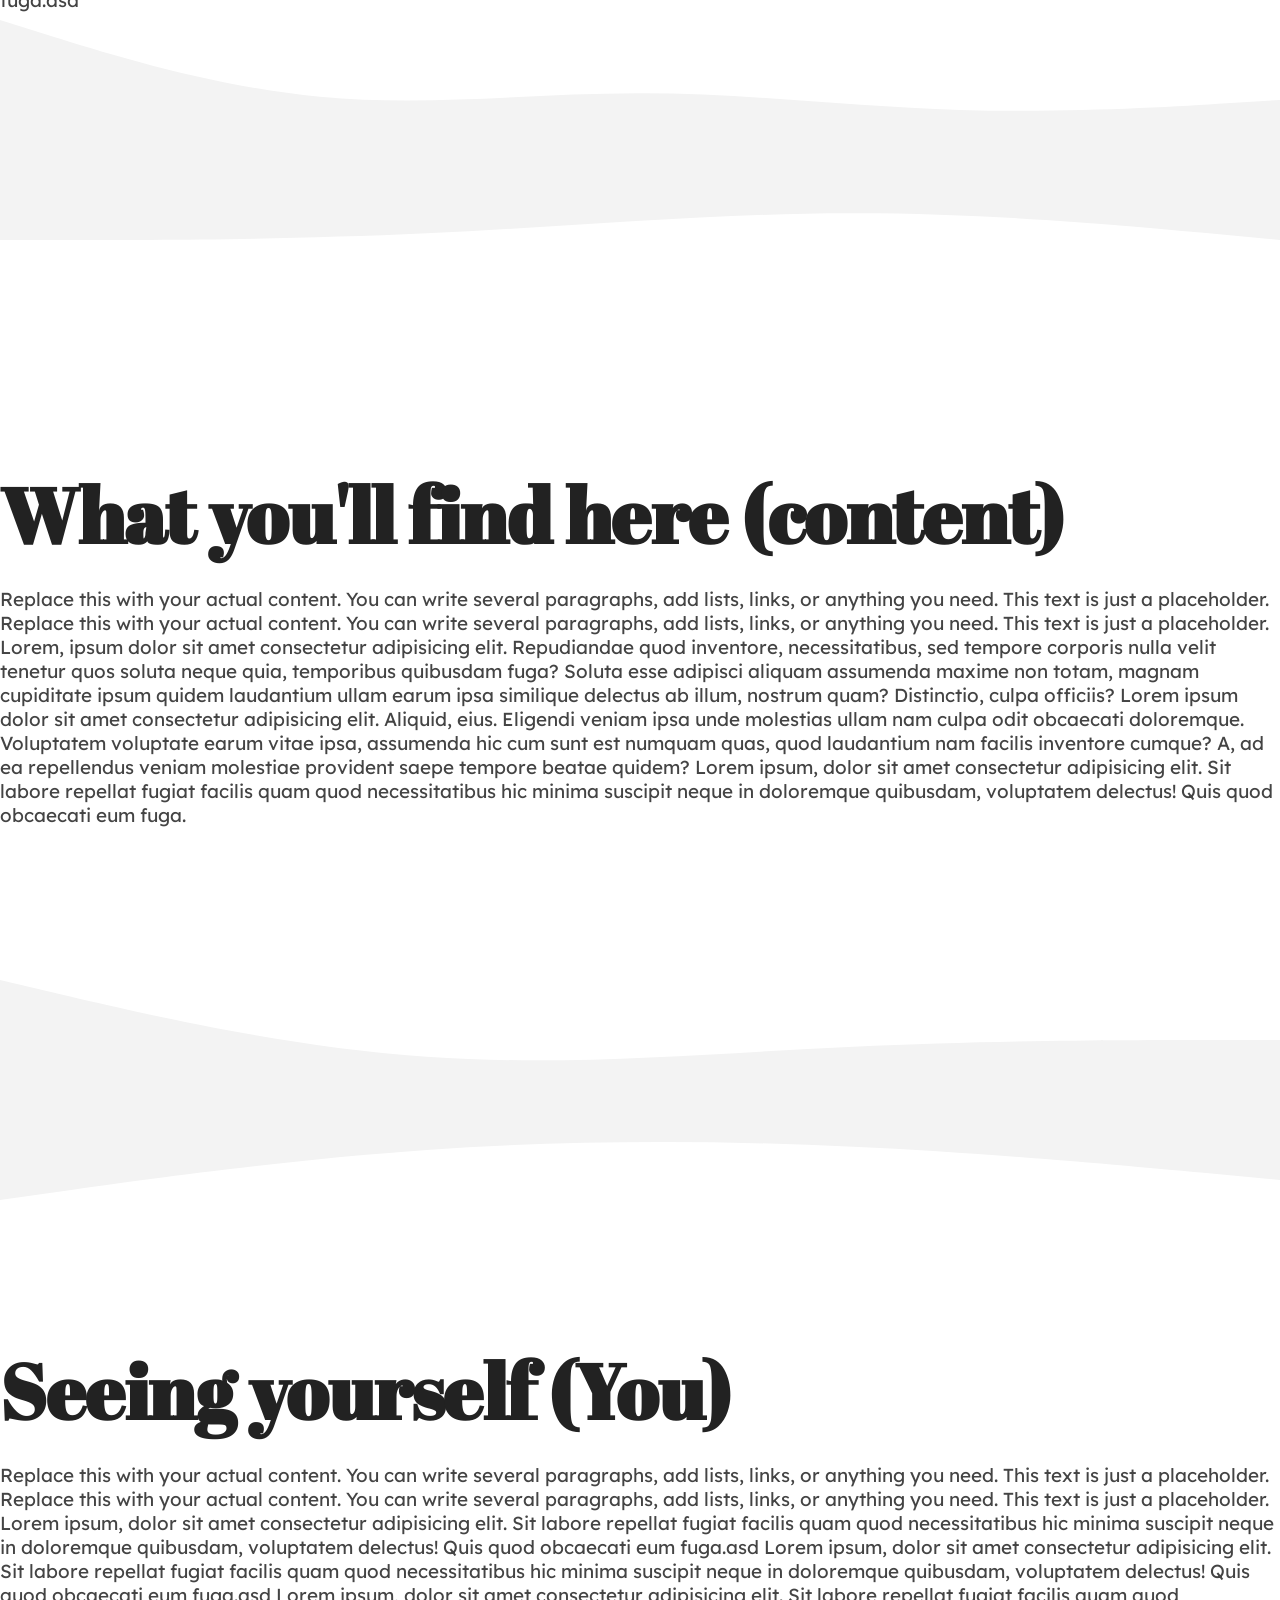
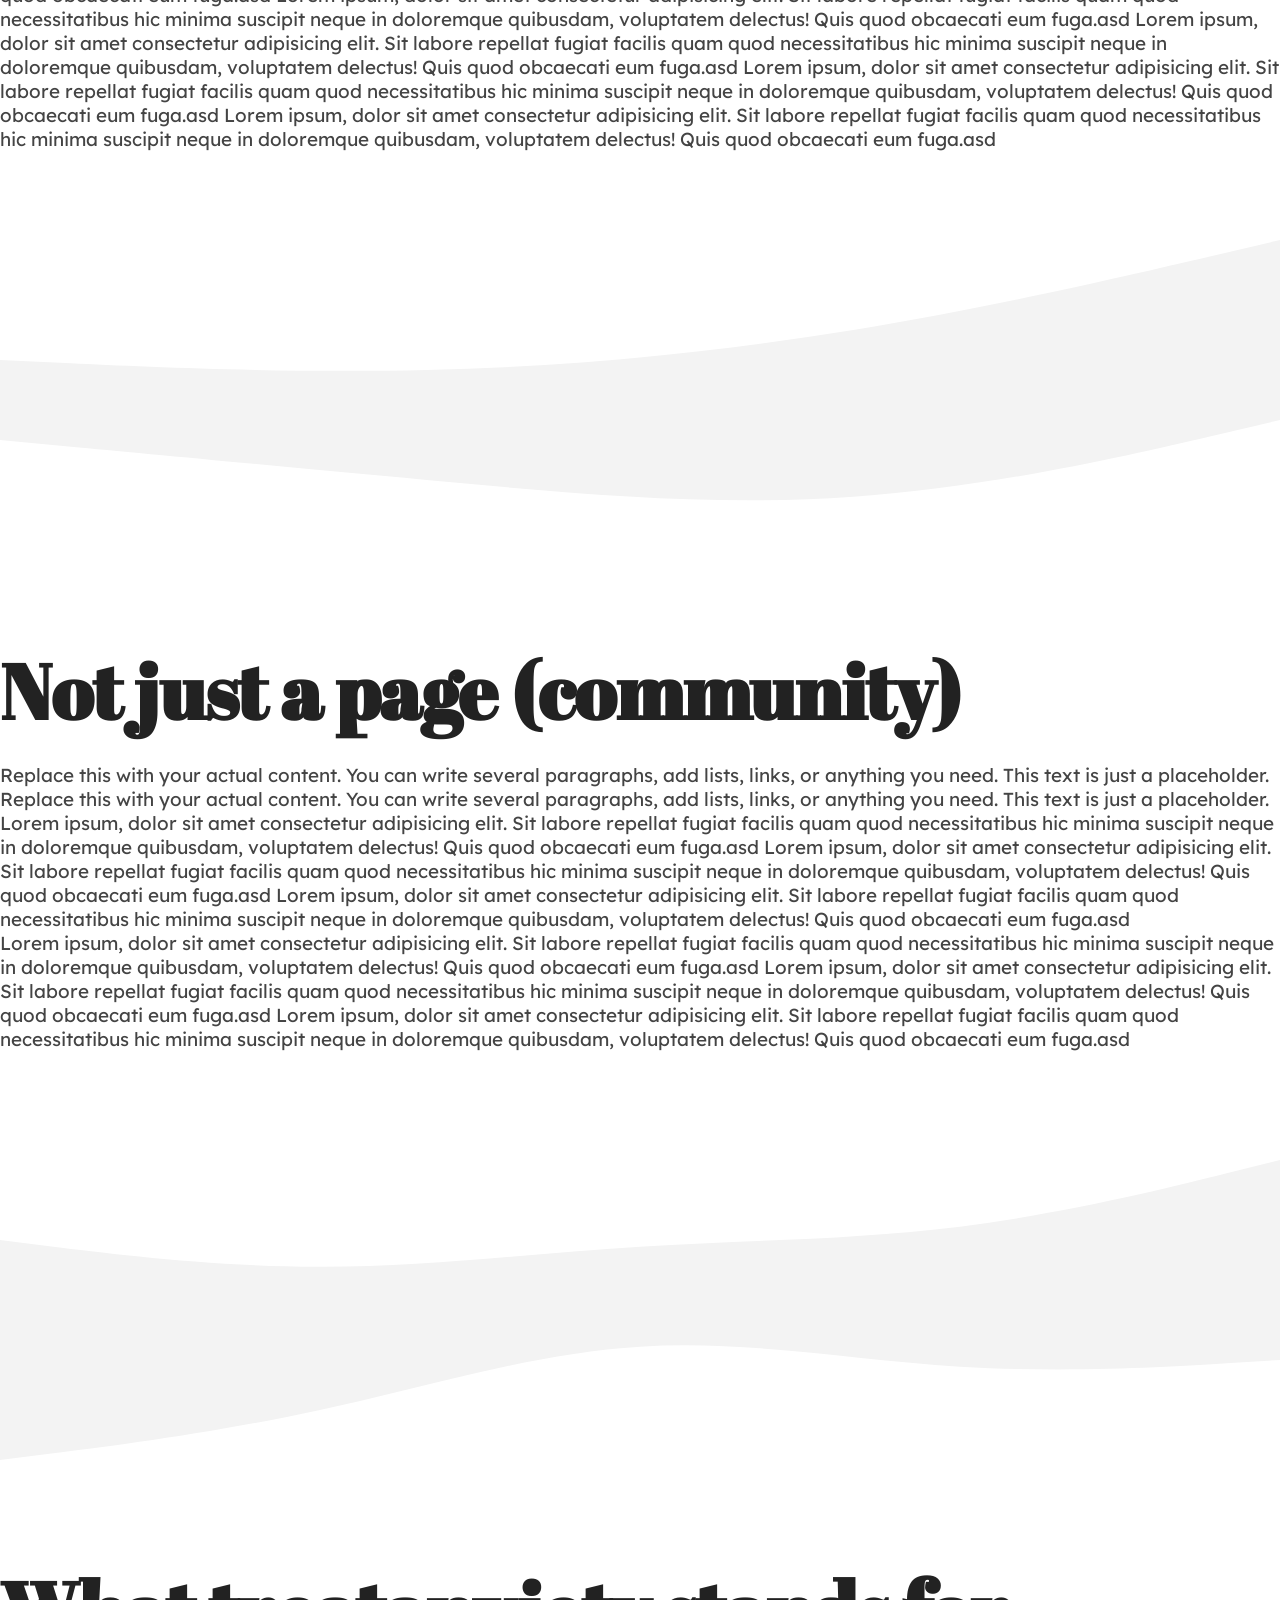
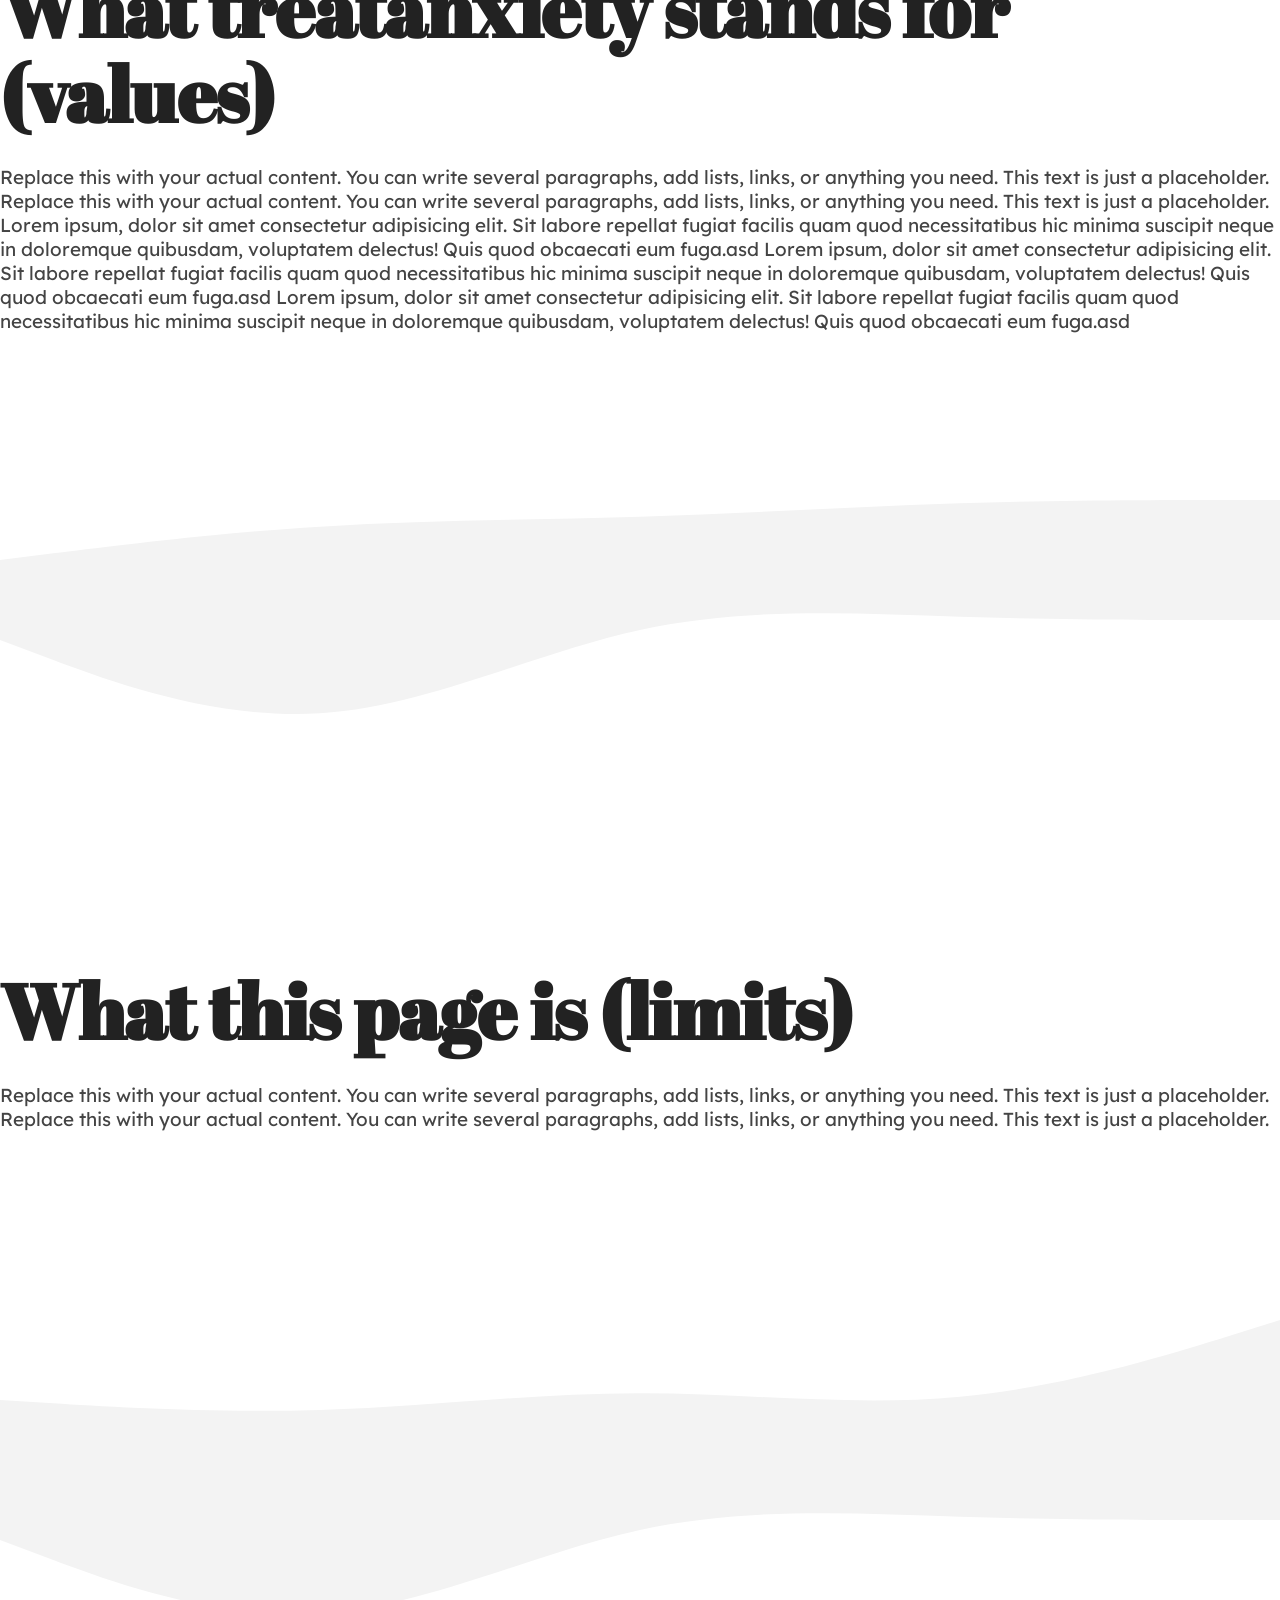
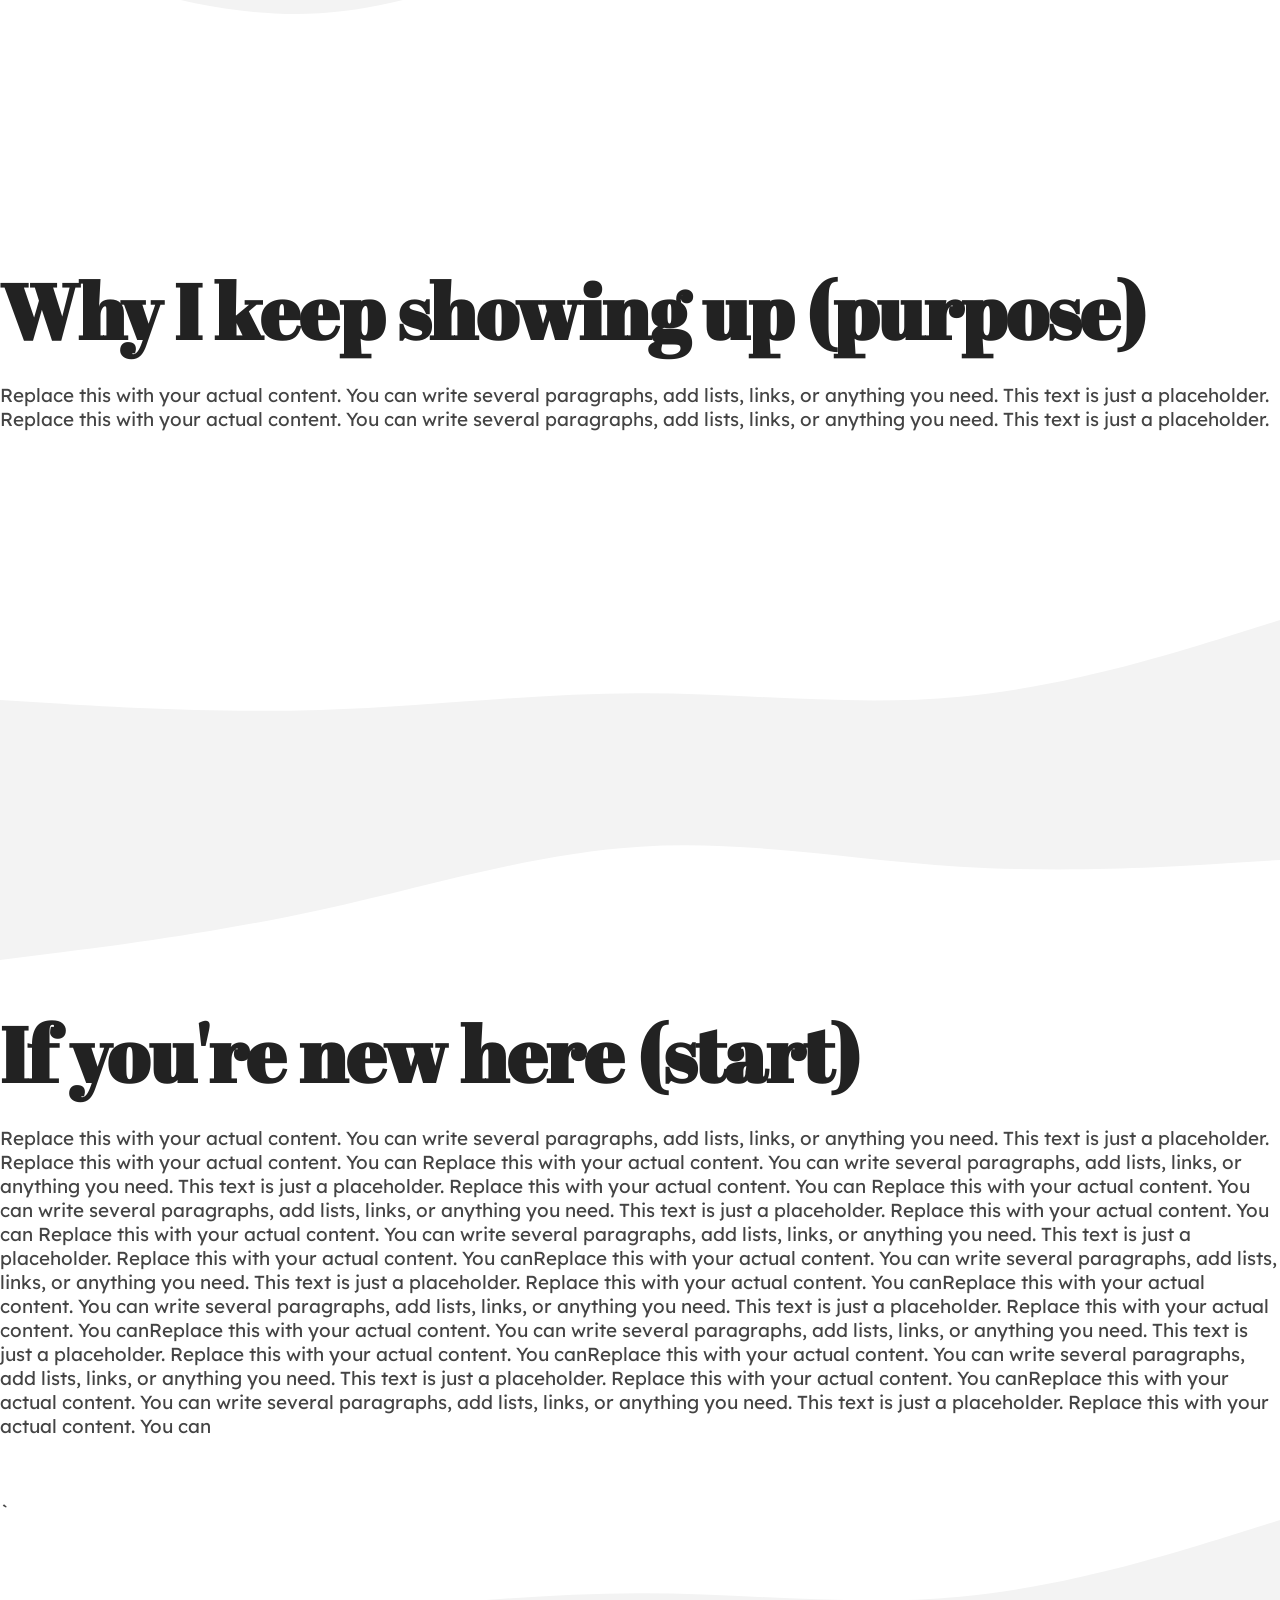
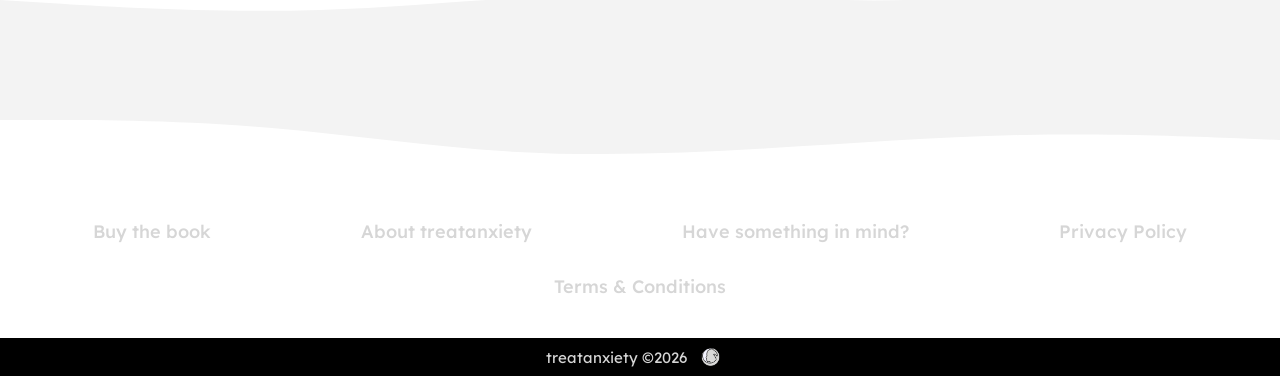
==== commit f45fd4ae: "Update about.html" ====
--- a/about.html
+++ b/about.html
@@ -16,11 +16,11 @@
 
 <body>
 
-    <div class="top-nav">
+     <div class="top-nav">
         <div class="wrapper">
             <div class="logo-icon">
                 <a href="/">
-                    <img src="/images/logo/logo-tra.png" alt="">
+                    <img src="logo-tra.png" alt="">
                 </a>
             </div>
 
@@ -36,32 +36,23 @@
                                 <a href="#">Read the blogs</a>
                             </li>
                             <li>
-                                <a href="#">About treatanxiety</a>
+                                <a href="/about.html">About treatanxiety</a>
                             </li>
                             <li>
                                 <a href="/contact.html">Have something in mind?</a>
                             </li>
-                            <!-- <div class="search-container">
-                                <div class="blog-search">
-                                    <input type="text">
-                                    <input type="submit" value="Search">
-                                </div>
-                            </div>
-                            <div class="search-icon">
-                                <img src="/images/icons/search.png" alt="">
-                            </div> -->
                         </ul>
                     </div>
                 </div>
 
 
                 <div class="instagram-icon">
-                    <img src="/images/icons/instagram.png" alt="">
+                    <img src="instagram.png" alt="">
                 </div>
             </div>
 
             <div class="mobile-menu-icon">
-                <img src="images/icons/menu-icon.png" alt="">
+                <img src="menu-icon.png" alt="">
             </div>
 
             <div class="mobile-menu-container">
@@ -73,16 +64,8 @@
                             <li class="has-submenu">
                                 <a href="#" class="submenu-trigger">Menu <span class="arrow">›</span></a>
                             </li>
-                            <!-- <li class="search-item">
-                                <div class="search-container">
-                                    <div class="blog-search">
-                                        <input type="text" placeholder="Search...">
-                                        <input type="submit" value="Search">
-                                    </div>
-                                </div>
-                            </li> -->
                             <div class="instagram-icon">
-                                <img src="images/icons/instagram.png" alt="Instagram">
+                                <img src="instagram.png" alt="Instagram">
                             </div>
                         </ul>
                     </div>
@@ -95,7 +78,7 @@
                             </li>
                             <li><a href="/book.html">Buy the book</a></li>
                             <li><a href="#">Read the blogs</a></li>
-                            <li><a href="#">About treatanxiety</a></li>
+                            <li><a href="/about.html">About treatanxiety</a></li>
                             <li><a href="/contact.html">Have something in mind?</a></li>
                         </ul>
                     </div>
@@ -104,14 +87,14 @@
             </div>
 
             <div class="menu-close-icon">
-                <img src="images/icons/close.png" alt="Close">
+                <img src="close.png" alt="Close">
             </div>
 
         </div>
     </div>
 
     <header class="hero">
-        <img src="/images/img/about.jpg" alt="Background" class="background">
+        <img src="about.jpg" alt="Background" class="background">
 
         <div class="hero-content">
 
@@ -401,7 +384,7 @@
                     <path fill="#f3f3f3" fill-opacity="1"
                         d="M0,160L60,165.3C120,171,240,181,360,176C480,171,600,149,720,149.3C840,149,960,171,1080,154.7C1200,139,1320,85,1380,58.7L1440,32L1440,320L1380,320C1320,320,1200,320,1080,320C960,320,840,320,720,320C600,320,480,320,360,320C240,320,120,320,60,320L0,320Z">
                     </path>
-                </svg>
+                </svg>`
             </div>
         </section>
 
@@ -417,7 +400,7 @@
 
     <!-- Faq -->
 
-    <footer>
+     <footer>
         <div class="wave-footer">
             <svg xmlns="http://www.w3.org/2000/svg" viewBox="0 0 1440 320" preserveAspectRatio="none">
                 <path fill="#f3f3f3" fill-opacity="1"
@@ -440,16 +423,18 @@
                 <div class="copy-write-bottom">
                     <p>treatanxiety &copy;2026</p>
                     <div class="footer-logo">
-                        <img src="/images/logo/logo-tra.png" alt="">
+                        <img src="logo-tra.png" alt="">
                     </div>
                 </div>
             </div>
         </div>
     </footer>
 
+
     <script src="about.js"></script>
 
 
 </body>
 
-</html>+
+</html>
